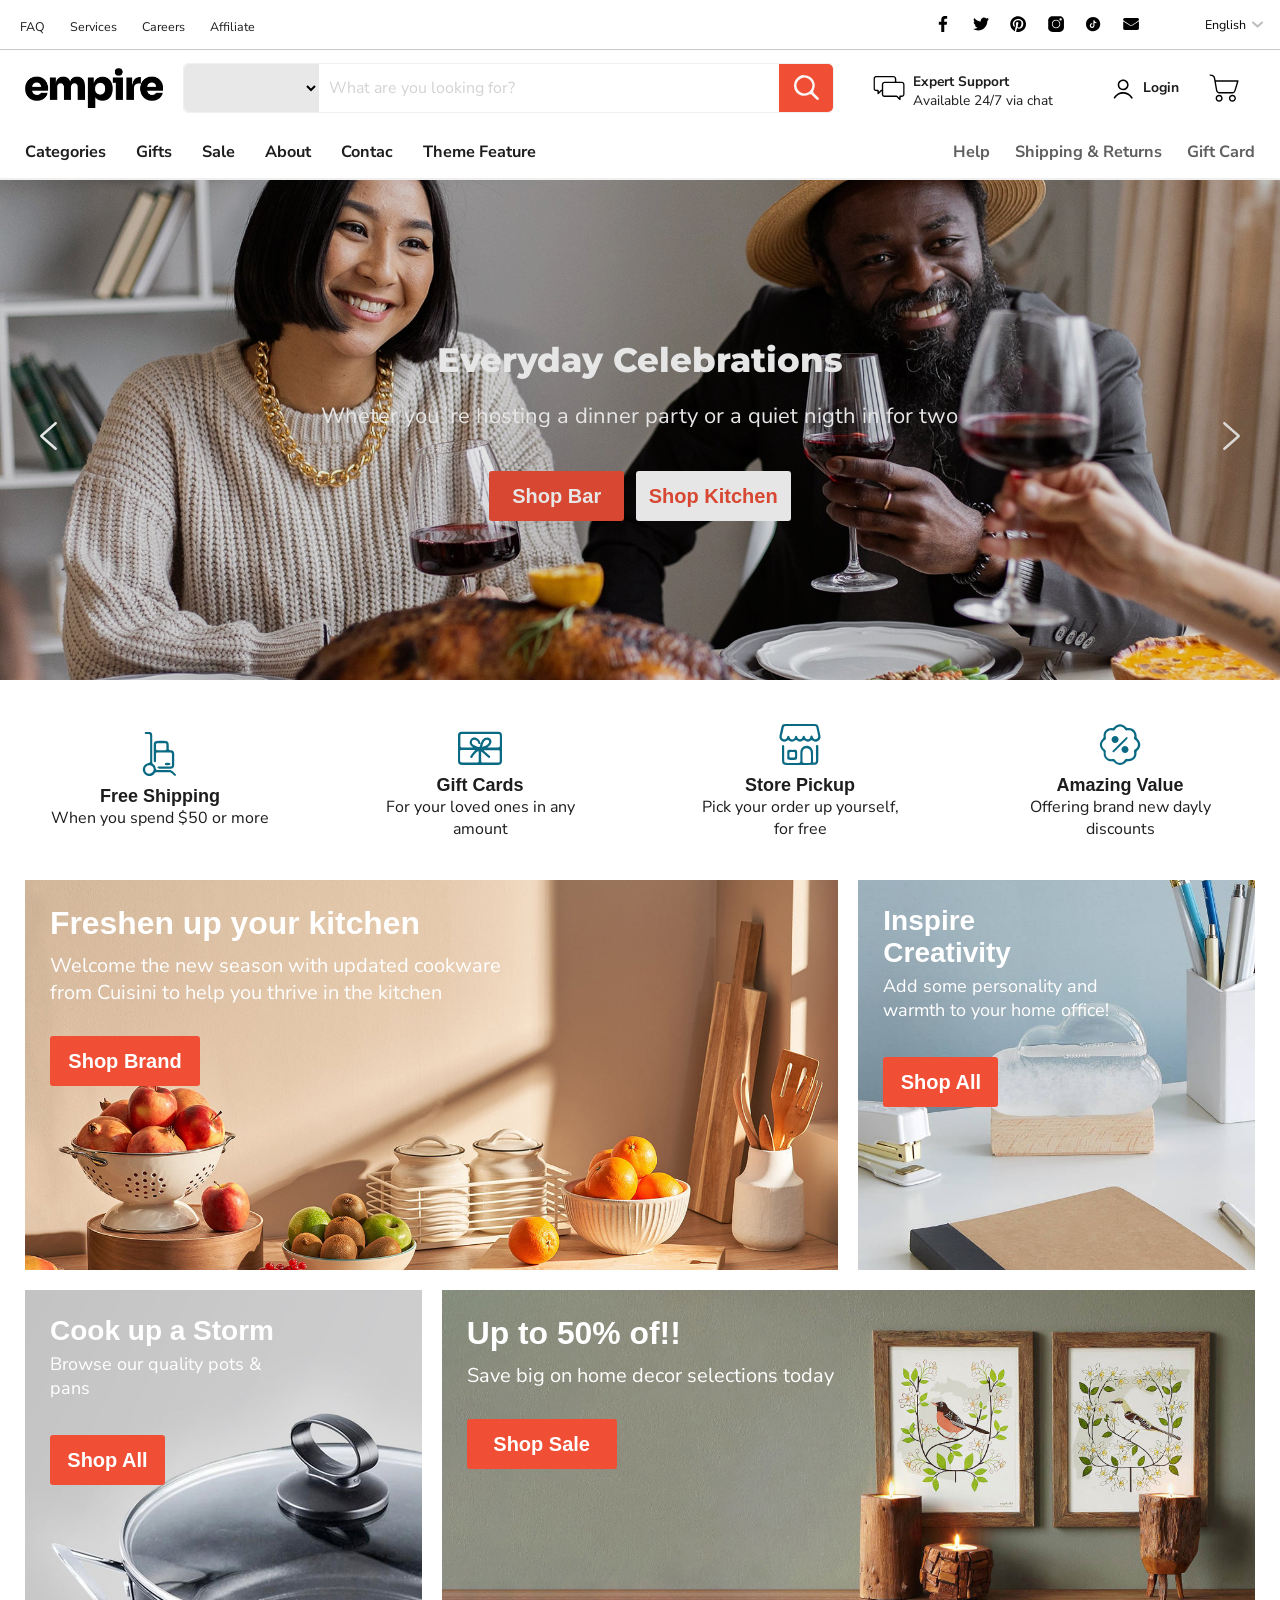
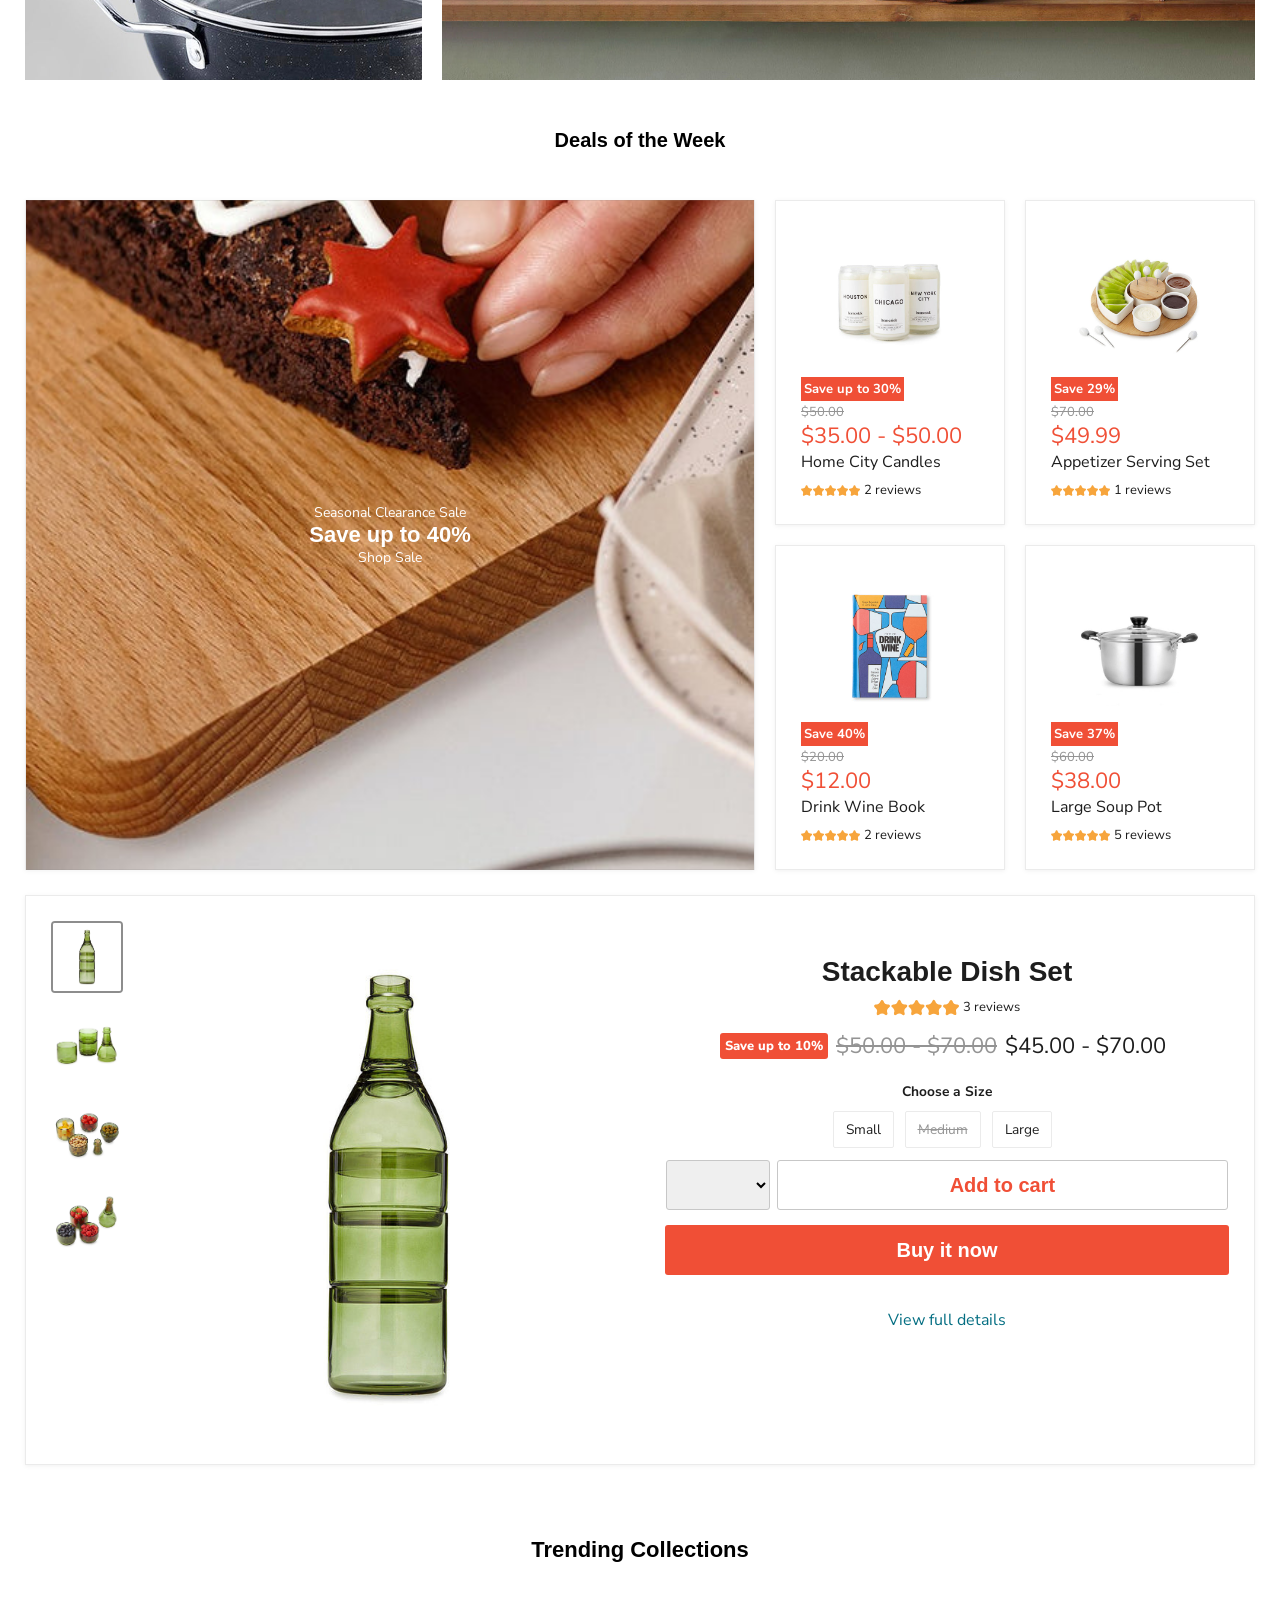
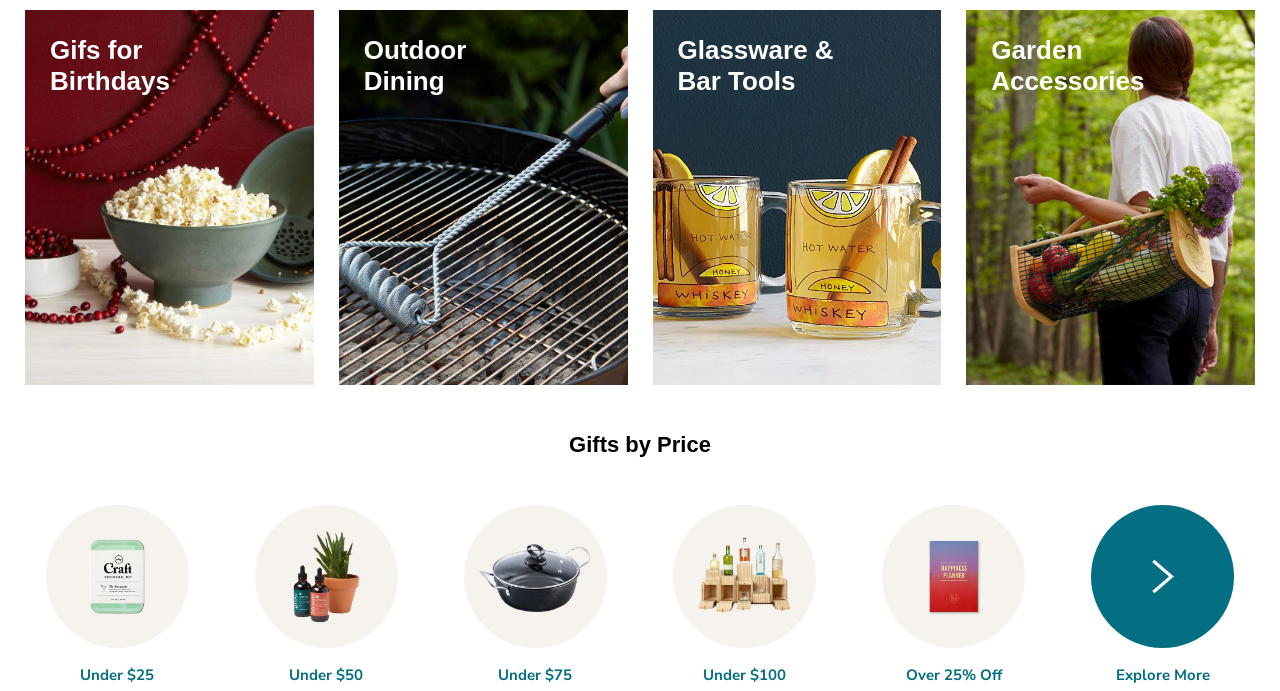
==== index.html @ 6490ff46 "index name" ====
<!DOCTYPE html>
<html lang="en">
<head>
    <meta charset="UTF-8">
    <meta http-equiv="X-UA-Compatible" content="IE=edge">
    <meta name="viewport" content="width=device-width, initial-scale=1.0">
    <title>Ecommerce Web Site</title>
    <link rel="stylesheet" href="./CSS/mainempire.css">
    <link rel="preconnect" href="https://fonts.gstatic.com" crossorigin>
    <link href="https://fonts.googleapis.com/css2?family=Nunito+Sans:ital,wght@0,400;0,600;0,700;1,200&family=Quicksand:wght@300;500;700&display=swap" rel="stylesheet">
    <link rel="preconnect" href="https://fonts.googleapis.com">
    <link rel="preconnect" href="https://fonts.gstatic.com" crossorigin>
    <link href="https://fonts.googleapis.com/css2?family=Montserrat:wght@300;400;700&display=swap" rel="stylesheet">
</head>
<body>
    <header>
        <section class="header_links_container">
            <section class="left_links">
                <div class="manpower_links">
                    <a href="">FAQ</a>
                    <a href="">Services</a>
                    <a href="">Careers</a>
                    <a href="">Affiliate</a>
                </div>
            </section>
            <section class="rigth_links">
                <div class="icon_social_media">
                    <a href=""><img src="./Assets/Facebook_vector_16x16.svg" alt="Logo de Facebook"></a>
                    <a href=""><img src="./Assets/Twitter_vector_16x16.svg" alt="Logo de Twitter"></a>
                    <a href=""><img src="./Assets/Pinterest_vector_16x16.svg" alt="Logo de pinterest"></a>
                    <a href=""><img src="./Assets/Instagram_vector_16x16.svg" alt="Logo de Instagram"></a>
                    <a href=""><img src="./Assets/Tiktok_vector_16x16.svg" alt="Logo de tiktok"></a>
                    <a href=""><img src="./Assets/Mail_vector_16x16.svg" alt="Logo de correo"></a>
                </div>
                <div class="language">
                    <p>English</p>
                    <img src="./Assets/flechita.svg" alt="">
                </div>
            </section>
        </section>
        <nav class="nav_main_container">
            <section class="logo_container">
                <img src="./Assets/png/empire-2_520x150.png" alt="logo de tienda">
            </section>
            <section class="main_input">
                <div class="main_input_container">
                    <select name="" id="">All categories</select>
                    <input type="text" placeholder="What are you looking for?">
                    <button><img src="./Assets/Lupa_vector_20x20.svg" alt=""></button>
                </div>
            </section>
            <section class="support_container">
                <img src="./Assets/Chat_vector_30x30.svg" alt="" class="chat_img">
                <div class="chat_container">
                    <a href="" class="one">Expert Support</a>
                    <a href="" class="two">Available 24/7 via chat</a>
                </div>
            </section>
            <section class="login_container">
                <img src="./Assets/User_vector_30x30.svg" alt="" class="user_img">
                <a href="" class="a_login">Login</a>
                <a href="" class="cart_container"><img src="./Assets/Cart_vector_30x30.svg" alt="Imagen de carrito de compras"></a>
            </section>
        </nav>
        <section class="surfing_website">
            <div class="surfing_website_grid">
                <div class="surfing_left">
                    <a href="">Categories</a>
                    <a href="">Gifts</a>
                    <a href="">Sale</a>
                    <a href="">About</a>
                    <a href="">Contac</a>
                    <a href="">Theme Feature</a>
                </div>
                <div class="surfing_rigth">
                    <a href="">Help</a>
                    <a href="">Shipping & Returns</a>
                    <a href="">Gift Card</a>
                </div>
            </div>
        </section>
    </header>
    <main>
        <section class="banner_main">
            <div class="banner_main_container">
                <div class="banner_left">
                    <a href=""><img src="./Assets/Flecha_banner_izquierda.svg" alt=""></a>
                </div>
                <div class="banner_center">
                    <h2>Everyday Celebrations</h2>
                    <p>Wheter you´re hosting a dinner party or a quiet nigth in for two</p>
                    <div class="buttons">
                        <button class="orange_button"> Shop Bar</button>
                        <button class="white_button">Shop Kitchen</button>
                    </div>
                </div>
                <div class="banner_rigth">
                    <a href=""> <img src="./Assets/Flecha_banner_derecha.svg" alt=""></a>
                </div>
            </div>
        </section>
        <section class="banner_highlights">
            <div class="banner_highlights_container">
                <a href="">
                    <div>
                        <img src="./Assets/Freeshipping_vector.svg" alt="">
                        <span>Free Shipping</span>
                        <p>When you spend $50 or more</p>
                    </div>
                </a>
                <a href="">
                    <div>
                        <img src="./Assets/Regalo_vector.svg" alt="">
                        <span>Gift Cards</span>
                        <p>For your loved ones in any amount</p>
                    </div>
                </a>
               <a href="">
                    <div>
                        <img src="./Assets/casa_vector.svg" alt="">
                        <span>Store Pickup</span>
                        <p>Pick your order up yourself, for free</p>
                    </div>
               </a>
               <a href="">
                    <div>
                        <img src="./Assets/Descuento_vector.svg" alt="">
                        <span>Amazing Value</span>
                        <p>Offering brand new dayly discounts</p>
                    </div>
               </a>
            </div>
        </section>
        <section class="promo_mosaic">
            <div class="promo_mosaic_container">
                <a href="" class="Cuisine_mosaic">
                    <div>
                        <h2>Freshen up your kitchen</h2>
                        <p>Welcome the new season with updated cookware <br>from Cuisini to help you thrive in the kitchen</p>
                        <button class="orange_button">Shop Brand</button>
                    </div>
                </a>
                <a href="" class="Oficce_mosaic">
                    <div>
                        <h2>Inspire <br>Creativity</h2>
                        <p>Add some personality and <br>warmth to your home office!</p>
                        <button class="orange_button">Shop All</button>
                    </div>
                </a>
                <a href="" class="Pots_mosaic">
                    <div>
                        <h2>Cook up a Storm</h2>
                        <p>Browse our quality pots & <br>pans</p>
                        <button class="orange_button">Shop All</button>
                    </div>
                </a>
                <a href="" class="saleitems_mosaic">
                    <div>
                        <h2>Up to 50% of!!</h2>
                        <p>Save big on home decor selections today</p>
                        <button class="orange_button">Shop Sale</button>
                    </div>
                </a>
            </div>
        </section>
        <section class="future_collection">
            <h2>Deals of the Week</h2>
            <div class="future_collection_container">
                <a href="" class="clearance_collection">
                    <div>
                        <p>Seasonal Clearance Sale</p>
                        <h3>Save up to 40%</h3>
                        <p>Shop Sale</p>
                    </div>
                </a>
                <a href="" class="candles_product">
                    <div class="img_card_container">
                        <img src="./Assets/png/homesick-candles-all-2_512x512.jpg" alt="" class="product_card_img">
                    </div>
                    <span class="orange_button">Save up to 30%</span>
                    <p class="previous_price">$50.00</p>
                    <p class="price_card">$35.00 - $50.00</p>
                    <p class="name_product_card">Home City Candles</p>
                    <div class="review_card_container">
                        <img src="./Assets/estrellas_vectores.svg" alt="" class="star">
                        <p class="review_card">2 reviews</p>
                    </div>
                </a>
                <a href="" class="appetizer_product">
                    <div class="img_card_container"> 
                        <img src="./Assets/png/Appetizer_Serving_Set_1_34b73dbe-72b9-4f9a-9e62-1b9146837764_512x512.jpg" alt="" class="product_card_img">
                    </div>
                    <span class="orange_button">Save 29%</span>
                    <p class="previous_price">$70.00</p>
                    <p class="price_card">$49.99</p>
                    <p class="name_product_card">Appetizer Serving Set</p>
                    <div class="review_card_container">
                        <img src="./Assets/estrellas_vectores.svg" alt="" class="star" class="product_card_img">
                        <p class="review_card">1 reviews</p>
                    </div>
                </a>
                <a href="" class="winebook_product">
                    <div class="img_card_container"> 
                        <img src="./Assets/png/wine-1_512x512.jpg" alt="" class="product_card_img">
                    </div>
                    <span class="orange_button">Save 40%</span>
                    <p class="previous_price">$20.00</p>
                    <p class="price_card">$12.00</p>
                    <p class="name_product_card">Drink Wine Book</p>
                    <div class="review_card_container">
                        <img src="./Assets/estrellas_vectores.svg" alt="" class="star">
                        <p class="review_card">2 reviews</p>
                    </div>
                </a>
                <a href="" class="souppot_product">
                    <div class="img_card_container">
                        <img src="./Assets/png/soup-pot-1-1_512x512.jpg" alt="" class="product_card_img"> 
                    </div>
                    <span class="orange_button">Save 37%</span>
                    <p class="previous_price">$60.00</p>
                    <p class="price_card">$38.00</p>
                    <p class="name_product_card">Large Soup Pot</p>
                    <div class="review_card_container">
                        <img src="./Assets/estrellas_vectores.svg" alt="" class="star">
                        <p class="review_card">5 reviews</p>
                    </div>
                </a>
            </div>
        </section>
        <section class="product_inner">
            <div class="product_inner_container">
                <div class="produc_inner_left">
                    <div class="product_gallery">
                        <img src="./Assets/png/Stackable_Appetizer_Dish_Set_1_700x700.jpg" alt="">
                        <img src="./Assets/png/Stackable_Appetizer_Dish_Set_2_700x700.jpg" alt="">
                        <img src="./Assets/png/Stackable_Appetizer_Dish_Set_3_700x700.jpg" alt="">
                        <img src="./Assets/png/Stackable_Appetizer_Dish_Set_4_700x700.jpg" alt="">
                    </div>
                    <img src="./Assets/png/Stackable_Appetizer_Dish_Set_1_700x700.jpg" alt="" class="product_photo">
                </div>
                <div class="produc_inner_rigth">
                    <div class="title_inner">
                        <h3>Stackable Dish Set</h3>
                    </div>
                    <div class="review_inner_container">
                        <img src="./Assets/estrellas_vectores.svg" alt="" class="star">
                        <p>3 reviews</p>
                    </div>
                    <div class="block_price_inner_container">
                        <span class="orange_button">Save up to 10%</span>
                        <p class="previous_price">$50.00 - $70.00</p>
                        <p class="price_inner">$45.00 - $70.00</p>
                    </div>
                    <div class="product_setup_inner">
                        <div class="text_product_setup">
                            <span>Choose a Size</span>
                        </div>
                        <div class="size_product_inner">
                            <span>Small</span>
                            <span class="sold_out_inner">Medium</span>
                            <span>Large</span>
                        </div>
                        <div class="amount_inner">
                            <div class="quantity">
                                <select name="" id="">Quantity</select>
                                <button class="white_button">Add to cart</button>
                            </div>
                            <button class="orange_button">Buy it now</button>
                        </div>
                    </div>
                    <a href="" class="product_link">View full details</a>
                </div>
            </div>
        </section>
        <section class="trending_collection">
            <h2>Trending Collections</h2>
            <div class="trending_collection_container">
                <a href="" class="collection_birthdays">
                    <div>
                        <p>Gifs for <br>Birthdays</p>
                    </div>
                </a>
                <a href="" class="collection_dining">
                    <div>
                        <p>Outdoor <br>Dining</p>
                    </div>
                </a>
                <a href="" class="collection_glassware">
                    <div>
                        <p>Glassware & <br>Bar Tools</p>
                    </div>
                </a>
                <a href="" class="collection_garden">
                    <div>
                        <p>Garden <br>Accessories</p>
                    </div>
                </a>
            </div>
        </section>
        <section class="gitfbyprice">
            <h2>Gifts by Price</h2>
            <div class="gitfbyprice_container">
                <a href="">
                    <img src="./Assets/png/cocktail-kit-3_ba7adf18-f99b-46c4-8ca2-c8a380df68c2_500x500.jpg" alt="">
                    <span>Under $25</span>
                </a>
                <a href="">
                    <img src="./Assets/png/plant-drops-2_500x500.jpg" alt="">
                    <span>Under $50</span>
                </a>
                <a href="">
                    <img src="./Assets/png/pot-1-edit_copy_500x500.jpg" alt="">
                    <span>Under $75</span>
                </a>
                <a href="">
                    <img src="./Assets/png/bar-stand-2_500x500.jpg" alt="">
                    <span>Under $100</span>
                </a>
                <a href="">
                    <img src="./Assets/png/planner-shadow_de13ab91-1439-4d1a-9c03-b9adb8e0921b_500x500.jpg" alt="">
                    <span>Over 25% Off</span>
                </a>
                <a href="">
                    <img src="./Assets/png/Arrow-Icon-4_225x225.jpg" alt="">
                    <span>Explore More</span>
                </a>
            </div>
        </section>
    </main>
</body>
</html>
---- CSS/mainempire.css ----
:root {
    --color-body-text: #1d1d1d;
    --color-body: #ffffff; 
    --color-botton-price: #f04f36;
    --color-previous-price: #949494;
    --very-light-pink: #C7C7C7;
    --color-detail: #046E82;
    --13: 1.3rem;
    --15: 1.5rem;
    --16: 1.6rem;
    --18: 1.8rem;
    --20: 2rem;
    --22: 2.2rem;
    --26: 2.6rem;
    --28: 2.8rem;
    --31: 3.1875rem;
    --34: 3.4rem;
}
* {
    font-size: 62.5%;
    margin: 0;
    padding: 0;
    box-sizing: border-box;
}
header {
    width: 100%;
    height: 180px;
    display: inline;
}
.header_links_container {
    display: grid;
    grid-template-columns: 1fr 1fr;
    height: 50px;
    border-bottom: 1px solid var(--very-light-pink);
}
.header_links_container .left_links {
    display: flex;
    justify-content: flex-start;
    align-items: center;
}
.manpower_links {
    font-size: var(--20);
    font-family: "nunito sans", sans-serif;
}
.manpower_links a {
    text-decoration: none;
    color: #1d1d1d;
    margin: 0 0px 0 20px;
}
.header_links_container .rigth_links {
    display: flex;
    justify-content: flex-end;
    align-items: center;
}
.rigth_links .icon_social_media {
    width: 280px;
}
.rigth_links .icon_social_media a {
    width: 40px;
    margin: 0 0 0 20px;
}
.rigth_links .icon_social_media a img {
    width: 16px;
    height: 16px;
}
.rigth_links .language {
    display: flex;
    width: 85px;
    font-size: var(--20);
    font-family: "nunito sans", sans-serif;
}
.rigth_links .language P {
    margin-left: 10px;
    margin-right: 8px;
}
.rigth_links .language img {
    transform: rotate(90deg);
}
nav {
    position: relative; 
    display: flex;
    width: 100%;
    height: 75px;
    align-items: center;
}
.nav_main_container .logo_container {
    display: flex;
    margin-left: 25px;
    justify-content: flex-start;
    align-items: center;
}
.nav_main_container .logo_container img {
     width: 138px;
     height: 40px;
}
.main_input {
    display: flex;
    width: 660px;
    height: 48px;
    margin-left: 20px;
    margin-right: 30px;
    justify-content: flex-start;
    align-items: center;
}
.main_input .main_input_container {
    display: flex;
    justify-content: flex-start;
    align-items: center;
    border-radius: 5px;
    border: 1px solid #f0f0f0;
}
.main_input .main_input_container:hover {
    box-shadow: 0 1px 4px 0 #20212447;
    border-color: #dfe1e500; 
}
.main_input_container select {
    width: 135px;
    height: 48px;
    border: none;
    border-radius: 5px 0 0 5px;
    background-color: #e8e8e8;
}
.main_input_container input {
    width: 460px;
    height: 48px;
    border: none;
    font-family: sans-serif;
    font-style: normal;
    text-align: left;
    font-size: var(--16);  
}
 .main_input_container input::placeholder { 
    padding-left: 10px;
    color: #d3d3d3; 
    font-family: "Nunito sans", sans-serif;
}
.main_input_container button {
    width: 54px;
    height: 48px;
    border: none;
    border-radius: 0 5px 5px 0;
    background-color: #f04f36;
}
.main_input_container button img {
    width: 25px;
    height: 25px;
}
.support_container {
    display: flex;
    justify-content: center;
    align-items: center;
}
.support_container .chat_img {
    width: 32px;
    height: 32px;
 }
.support_container .chat_container {
    display: block;
    height: 32px;
    margin-left: 8px;
    text-align: left;
    font-family: "Nunito sans", sans-serif;
    font-size: 2.2rem;
}
.support_container a {
    display: block;
    text-decoration: none;
    color: #1d1d1d;
}
.support_container .chat_container .one {
     font-weight: bold;
}
.login_container {
    display: flex;
    justify-content: center;
    align-items: center;
    margin-left: 55px;
    font-family: "Nunito sans", sans-serif;
}
.login_container .user_img {
    width: 30px;
    height: 30px;
    margin-right: 5px;
}
.login_container .a_login {
    text-decoration: none;
    color: var(--color-body-text);
    font-weight: bold;
    font-size: 1.4rem;
}
.login_container .cart_container {
     width: 30px;
     height: 30px;
     margin-left: 30px;
}
.surfing_website {
    display: flex;
    align-items: center;
    height: 55px;
    width: 100%;
    font-family: "Nunito sans", sans-serif;
    border-bottom: 2px solid #f0f0f0;
}
.surfing_website .surfing_website_grid {
    display: grid;
    grid-template-columns: 1fr 1fr;
    width: 100%;
}
.surfing_website_grid .surfing_left {
    display: flex;
    justify-content: flex-start;
    align-items: center;
    margin-left:25px;
    font-size: var(--26);
}
.surfing_website_grid .surfing_left a {
    text-decoration: none;
    color: #1d1d1d;
    font-weight: bold;
    margin: 0 30px 0 0;
}
.surfing_website_grid .surfing_rigth {
    display: flex;
    justify-content: flex-end;
    align-items: center;
    margin-right: 0px;
    font-size: var(--26);
 }
.surfing_website_grid .surfing_rigth a {
    text-decoration: none;
    color: #1d1d1d;
    opacity: .7;
    font-weight: bold;
    margin: 0 25px 0 0;
}
main .banner_main {
    position: relative;
    display: grid;
    width: 100%;
    height: 500px;
}
main .banner_main .banner_main_container {
    display: grid;
    grid-template-columns: 1fr 4fr 1fr;
    height: 100%;
    align-items: center;
    background-image: url("../Assets/png/slideshow-2_1981x1101_crop_center.jpg");
    background-position: center;
    background-repeat: no-repeat;
    background-size: cover;
    filter: brightness(90%);
}
.banner_main .banner_main_container .banner_left {
    display: grid;
    grid-column: 1;
    align-items: center;
}
.banner_main .banner_main_container .banner_center {
    display: grid;
    grid-column: 2;
    justify-items: center;
}
.banner_main .banner_main_container .banner_rigth {
    display: grid;
    grid-column: 3;
    align-items: center;
    justify-items: end;
}
.banner_left a {
    margin-left: 40px;
    width: 17px;
    height: 17px;
}
.banner_rigth a {
    margin-right: 40px;
    width: 17px;
    height: 17px;
    opacity: .9;
}
.banner_main_container .banner_center h2 {
    text-align: center;
    font-family: "Montserrat", sans-serif;
    font-weight: 800;
    font-style: normal;
    color: var(--color-body);
    font-size: var(--34);
    margin-bottom: 20px;
}
.banner_main_container .banner_center p {
    text-align: center;
    font-family: "Nunito sans", sans-serif;
    font-style: normal;
    font-weight: 400;
    color: var(--color-body);
    font-size: var(--22);
}
.banner_center .buttons {
    margin-top: 40px;
}
.orange_button {
    width: 135px;
    height: 50px;
    background-color: var(--color-botton-price);
    color: var(--color-body);
    border: none;
    border-radius: 3px;
    font-family: "Nunito sans" sans-serif;
    font-weight: 600;
    font-style: normal;
    font-size: var(--20);
    margin-right: 5px;
}
.white_button {
    width: 155px;
    height: 50px;
    background-color: var(--color-body);
    color: var(--color-botton-price);
    border: none;
    border-radius: 3px;
    font-family: "Nunito sans" sans-serif;
    font-weight: 600;
    font-style: normal;
    font-size: var(--20);
    margin-left: 5px;
}
main .banner_highlights {
    position: relative;
    display: grid;
    width: 100%;
    height: 200px;
}
.banner_highlights .banner_highlights_container {
    display: grid;
    grid-template-columns: 1fr 1fr 1fr 1fr;
    height: 100%;
    align-items: center;
}
.banner_highlights .banner_highlights_container div {
    display: grid;
    justify-content: center;
    margin-left: 25px;
    margin-right: 25px;
    padding: 25px;
    justify-items: center;
}
.banner_highlights .banner_highlights_container a {
    text-decoration: none;
    color: var(--color-body-text);
    font-family: "Nunito sans", sans-serif;
}
.banner_highlights .banner_highlights_container img {
    width: 44px;
    height: 44px;
    margin-bottom: 10px;
}
.banner_highlights .banner_highlights_container span {
    font-size: var(--18);
    font-weight: 800;
    text-align: center;
    font-family: sans-serif;
}
.banner_highlights .banner_highlights_container p {
    font-size: var(--16);
    font-weight: 400;
    text-align: center;
}
main .promo_mosaic {
    position: relative;
    display: grid;
    width: 100%;
    height: 800px;
    padding: 0 25px;
}
main .promo_mosaic .promo_mosaic_container{
    display: grid;
    width: 100%;
    height: 100%;
    grid-template-columns: 1fr 1fr 1fr;
    grid-template-rows: 1fr 1fr;
    gap: 20px;
}
.promo_mosaic_container .Cuisine_mosaic{
    height: 100%;
    grid-area: 1 / 1 / 2 / 3;
    background-image: url("../Assets/png/mosaic-stocksy-image-edit-3_f09efdd1-142a-4cd2-8c04-90aaf17aa883_1350x652.jpg");
    background-position: center;
    background-repeat: no-repeat;
    background-size: cover;
    padding: 25px;
}
.promo_mosaic_container .Oficce_mosaic {
    height: 100%;
    grid-area: 1 / 3 / 2 / 4;
    background-image: url("../Assets/png/storm-cloud_640x640.jpg");
    background-position: center;
    background-repeat: no-repeat;
    background-size: cover;
    padding: 25px;
}
.promo_mosaic_container .Pots_mosaic {
    height: 100%;
    grid-area: 2 / 1 / 3 / 2;
    background-color: #f04f36;
    background-image: url("../Assets/png/cooking-pot-gradient-9_1354e8fa-8faa-4e7a-b00f-f80171cb616b_1350x744.jpg");
    background-position: center;
    background-repeat: no-repeat;
    background-size: cover;
    padding: 25px;
}
.promo_mosaic_container .saleitems_mosaic {
    height: 100%;
    grid-area: 2 / 2 / 3 / 4;
    background-image: url("../Assets/png/22282_1_1200px-wide_3_1279x657.jpg");
    background-position: center;
    background-repeat: no-repeat;
    background-size: cover;
    padding: 25px;
}
.promo_mosaic_container a {
    text-decoration: none;
    color: var(--color-body-text);
    padding: 25px;
}
.Cuisine_mosaic h2, .saleitems_mosaic h2 {
    font-family: sans-serif;
    font-size: var(--31);
    font-weight: 800;
    color: var(--color-body);
    margin-bottom: 10px;
}
.Oficce_mosaic h2, .Pots_mosaic h2 {
    font-family: sans-serif;
    font-size: var(--28);
    font-weight: 800;
    color: var(--color-body);
    margin-bottom: 5px;
}
.Cuisine_mosaic p, .saleitems_mosaic p {
    font-family: "Nunito sans", sans-serif;
    font-size: var(--20);
    font-weight: 400;
    color: var(--color-body);
    margin-bottom: 30px;
}
.Oficce_mosaic p, .Pots_mosaic p {
    font-family: "Nunito sans", sans-serif;
    font-size: var(--18);
    font-weight: 400;
    color: var(--color-body);
    margin-bottom: 35px;
}
.Cuisine_mosaic button, .saleitems_mosaic button {
    width: 150px;
    font-weight: 600;
}
.Oficce_mosaic button, .Pots_mosaic button {
    width: 115px;
    font-weight: 600;
}
main .future_collection {
    position: relative;
    display: grid;
    width: 100%;
    height: 770px;
    padding: 0 25px;
    align-items: center;
    margin-bottom: 20px;
}
main .future_collection h2 {
    display: grid;
    height: 120px;
    font-family: sans-serif;
    font-size: var(--20);
    font-weight: 800;
    justify-content: center;
    align-items: center;
}
main .future_collection .future_collection_container {
    display: grid;
    width: 100%;
    height: 650px;
    grid-template-columns: 1fr 1fr 1fr 1fr 1fr;
    grid-template-rows: 1fr 1fr;
    gap: 20px;
}
.future_collection_container a {
    text-decoration: none;
    font-family: "Nunito sans", sans-serif;

}
.future_collection_container .clearance_collection {
    display: grid;
    justify-content: center;
    align-items: center;
    grid-area: 1 / 1 / 3 / 4;
    background-image: url("../Assets/png/title-card-2_1205x1077_crop_center_89450e28-0239-4b84-8e0e-930f7c916d87_500x750_crop_center.jpg");
    background-position: 5% 40%;
    background-repeat: no-repeat;
    background-size: cover;
    border: 1px solid rgba(128,128,128,.16);
    box-shadow: 0 1px 4px #8080801c;
    padding: 25px;
}
.future_collection_container .candles_product {
    grid-area: 1 / 4 / 2 / 4;
    border: 1px solid rgba(128,128,128,.16);
    box-shadow: 0 1px 4px #8080801c;
    padding: 25px;
}
.future_collection_container .appetizer_product {
    grid-area: 1 / 5 / 2 / 6;
    border: 1px solid rgba(128,128,128,.16);
    box-shadow: 0 1px 4px #8080801c;
    padding: 25px;
}
.future_collection_container .winebook_product {
    grid-area: 2 / 4 / 3 / 5;
    border: 1px solid rgba(128,128,128,.16);
    box-shadow: 0 1px 4px #8080801c;
    padding: 25px;
}
.future_collection_container .souppot_product {
    grid-area: 2 / 5 / 3 / 6;
    border: 1px solid rgba(128,128,128,.16);
    box-shadow: 0 1px 4px #8080801c;
    padding: 25px;
}
.future_collection_container .clearance_collection p {
    display: grid;
    font-family: "Nunito sans";
    font-size: 1.4rem;
    color: var(--color-body);    
    text-align: center;
}
.future_collection_container .clearance_collection h3 {
    display: grid;
    font-family: sans-serif;
    font-weight: 900;
    font-size: var(--22);
    color: var(--color-body);
    text-align: center;
}
.img_card_container {
    display: grid;
    justify-content: center;
    align-items: center;
}
.product_card_img {
    display: grid;
    width: 154px;
    height: 154px;
    justify-content: center;
}
.future_collection_container a span {
    font-size: var(--13);
    padding: 3px;
    border-radius: 0;
    font-weight: 700;
}
.previous_price {
    margin-top: 5px;
    font-family: "Nunito sans" sans-serif;
    color: #949494;
    font-weight: 400;
    font-size: var(--13);
    text-decoration: line-through;
}
.future_collection_container .price_card {
    font-family: "Nunito sans" sans-serif;
    color: var(--color-botton-price);
    font-weight: 400;
    font-size: var(--22);
}
.future_collection_container .name_product_card {
    font-family: "Nunito sans", sans-serif;
    color: var(--color-body-text);
    font-weight: 400;
    font-size: var(--16);
}
.review_card_container {
    display: flex;
    margin-top: 8px;
    align-items: center;
}
.future_collection_container a div .review_card {
    margin: 0 0 0 4px;
    color: #1d1d1d;
    font-size: var(--13);
    font-family: "Nunito sans", sans-serif;
}
.star {
    height: 11px;
}
main .product_inner {
    position: relative;
    display: flex;
    width: 100%;
    height: 620px;
    padding: 25px;
}
.product_inner .product_inner_container {
    border: 1px solid rgba(128,128,128,.16);
    box-shadow: 0 1px 4px #8080801c;
    width: 100%;
    display: flex;
}
.product_inner_container .produc_inner_left {
    display: grid;
    width: 50%;
    height: auto;
    grid-template-columns: 1fr 3fr;
    padding: 25px;
}
.produc_inner_left .product_gallery {
    display: grid;
    grid-template-rows: 1fr 1fr 1fr 1fr 1fr 1fr;
}
.produc_inner_left .product_gallery img {
    width: 72px;
    height: 72px;
}
.produc_inner_left .product_gallery img:nth-child(1) {
    border: 2px solid #8d8d8d;
    border-radius: 4px;
}
.produc_inner_left .product_photo {
    width: 530px;
    height: 530px;
}
.product_inner_container .produc_inner_rigth {
    display: block;
    padding: 25px;
    justify-content: center;
    width: 100%;
}
.produc_inner_rigth .title_inner {
    display: flex;
    margin-top: 35px;
    justify-content: center;
}
.product_inner_container .produc_inner_rigth h3 {
    font-family: sans-serif;
    font-size: var(--28);
    font-weight: 800;
    color: var(--color-body-text);
}
.produc_inner_rigth .review_inner_container {
    display: flex;
    align-items: center;
    justify-content: center;
    margin: 10px 0 0 0;
}
.produc_inner_rigth .review_inner_container .star {
    width: 85px;
    height: 17px;
}
.produc_inner_rigth .review_inner_container p {
    margin: 0 0 0 4px;
    color: #1d1d1d;
    font-size: var(--13);
    font-family: "Nunito sans";
}
.produc_inner_rigth .block_price_inner_container {
    display: flex;
    align-items: center;
    justify-content: center;
    margin: 15px 0 0 0;
}
.block_price_inner_container .orange_button {
    font-family: "Nunito sans";
    font-size: var(--13);
    font-weight: 800;
    padding: 4px 5px;
    margin: 0 8px 8px 0;
    height: auto;
    width: auto;
}
.block_price_inner_container .previous_price {
    font-family: "Nunito sans";
    font-size: var(--22);
    margin: 0 8px 8px 0;
}
.block_price_inner_container .price_inner {
    font-family: "Nunito sans";
    font-size: var(--22);
    margin: 0 8px 8px 0;
    color: var(--color-body-text);
}
.produc_inner_rigth .product_setup_inner {
    display: block;
    margin: 5px 0 0 0;
    text-align: center;
}
.produc_inner_rigth .text_product_setup {
    font-family: "Nunito sans";
    font-size: var(--22);
    font-weight: bold;
    color: var(--color-body-text);
}
.produc_inner_rigth .size_product_inner {
    font-family: "Nunito sans";
    font-size: var(--22);
    font-weight: normal;
    color: var(--color-body-text);
    opacity: .98;
    margin: 0 5px 10px 0;
    padding: 8px 12px; 
}
.produc_inner_rigth .size_product_inner span {
    border: 1px solid rgba(128,128,128,.16);
    margin: 0 5px 10px 0;
    padding: 8px 12px; 
    border-radius: 2px;
}
.size_product_inner .sold_out_inner {
    text-decoration: line-through;
    color: #949494;
}
.produc_inner_rigth .product_setup_inner .amount_inner {
    display: block;
    align-items: center;
}
.product_setup_inner .amount_inner select {
    width: 18.5%;
    height: 50px;
    border: 1px solid var(--very-light-pink);
    border-radius: 3px;
    margin-bottom: 15px;
    vertical-align: middle;
}
.product_setup_inner .amount_inner .white_button {
    width: 80%;
    height: 50px;
    border: 1px solid var(--very-light-pink);
    border-radius: 3px;
    margin-bottom: 15px;
    vertical-align: middle;
}
.product_setup_inner .amount_inner button {
    width: 100%;
}
.produc_inner_rigth .product_link {
    display: flex;
    width: 100%;
    height: 50px;
    margin-top: 20px;
    text-decoration: none;
    color: #046e82;
    font-family: "Nunito sans";
    font-size: var(--16);
    justify-content: center;
    align-items: center;
}
.trending_collection {
    position: relative;
    display: grid;
    width: 100%;
    height: 495px;
    padding: 0 25px 0 25px;
}
.trending_collection h2 {
    display: grid;
    width: 100%;
    height: 120px;
    font-family: sans-serif;
    font-weight: 900;
    font-size: var(--22);
    justify-content: center;
    align-items: center;
}
.trending_collection .trending_collection_container {
    display: grid;
    grid-template-columns: 1fr 1fr 1fr 1fr;
    width: 100%;
    height: 375px;
    gap: 25px;
}
.trending_collection_container .collection_birthdays {
    grid-area: 1 / 1 / 2 / 2;
    background-image: url("../Assets/png/blogtest8_037a3756-0941-4b04-934e-d74343fcd2fe_1350x778.jpg");
    background-position: center;
    background-repeat: no-repeat;
    background-size: cover;
    padding: 25px;
}
.trending_collection_container .collection_dining { 
    grid-area: 1 / 2 / 2 / 3;
    background-image: url("../Assets/png/bristle-free-grill-brush-2-edit_954a34cc-6cde-4a38-81f2-5c03f74f89bc_941x981.jpg");
    background-position: center;
    background-repeat: no-repeat;
    background-size: cover;
    padding: 25px;
}
.trending_collection_container .collection_glassware {
    grid-area: 1 / 3 / 2 / 4;
    background-image: url("../Assets/png/Hot_Toddy_Diagram_Glassware_-_Set_of_2-3_640x640.jpg");
    background-position: center;
    background-repeat: no-repeat;
    background-size: cover;
    padding: 25px;
}
.trending_collection_container .collection_garden {
    grid-area: 1 / 4 / 2 / 5;
    background-image: url("../Assets/png/garden-basket-1-edit_99b5e584-b170-4201-a2e9-a3b2acda7c6c_1000x1000.jpg");
    background-position: center;
    background-repeat: no-repeat;
    background-size: cover;
    padding: 25px;
}
.trending_collection_container a {
    text-decoration: none;
    color: var(--color-body);
    font-size: var(--28);
}
.trending_collection_container p {
    font-size: var(--26); 
    font-family: sans-serif;
    font-weight: 900;
}
.gitfbyprice {
    position: relative;
    display: grid;
    width: 100%;
    height: 306px;
    padding: 0 25px 0 25px;
}
.gitfbyprice h2 {
    display: grid;
    height: 120px;
    width: 100%;
    justify-content: center;
    align-items: center;
    font-family: sans-serif;
    font-size: var(--22);
    font-weight: 800;
}
.gitfbyprice_container {
    display: grid;
    grid-template-columns: 1fr 1fr 1fr 1fr 1fr 1fr;
    height: 186px;
    width: 100%;
    gap: 25px;
}
.gitfbyprice .gitfbyprice_container img {
    display: flex;
    width: 143px;
    height: 143px;
    border-radius: 50%;
}
.gitfbyprice .gitfbyprice_container a {
    display: grid;
    width: 100%;
    text-decoration: none;
    color: #046e82;
    justify-content: center;
    
}
.gitfbyprice .gitfbyprice_container span {
    display: flex;
    margin-top: 10px;
    font-size: var(--15); 
    font-family: "Nunito sans";
    font-weight: 700;
    justify-content: center;
}
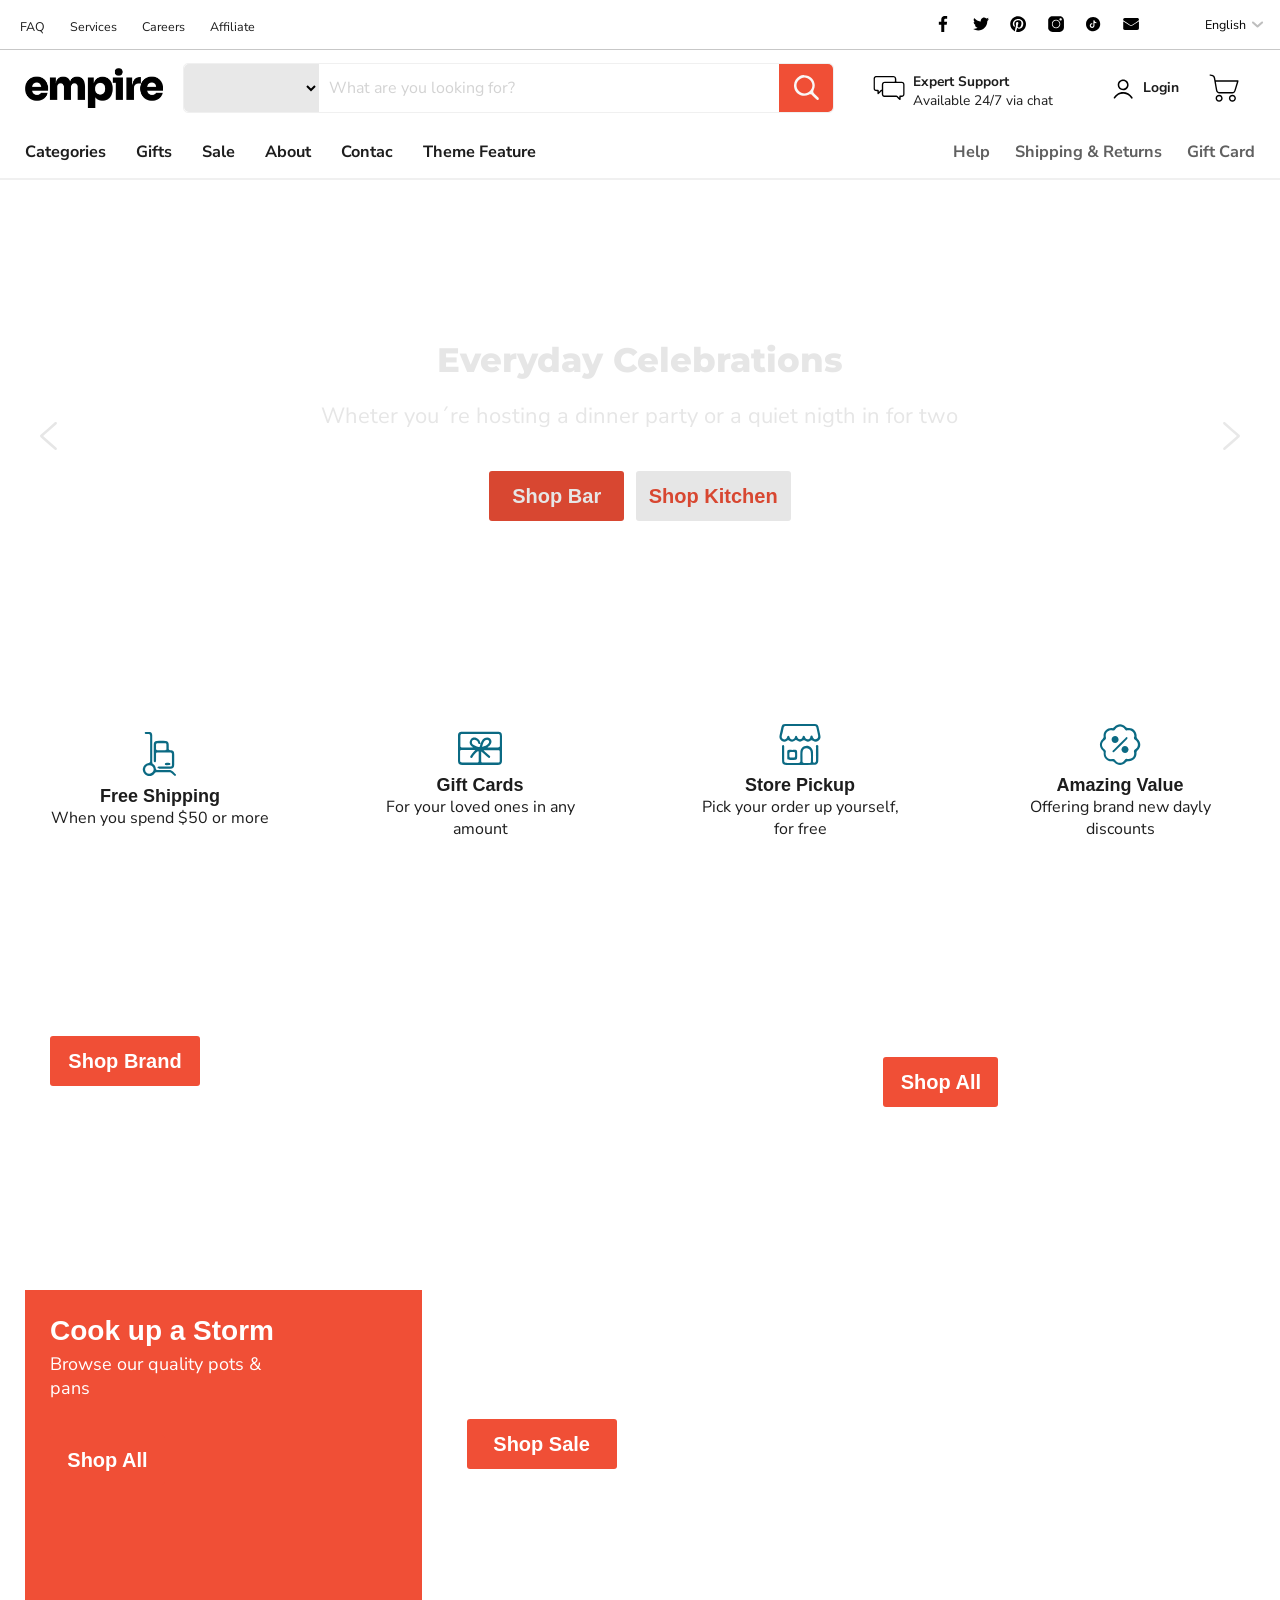
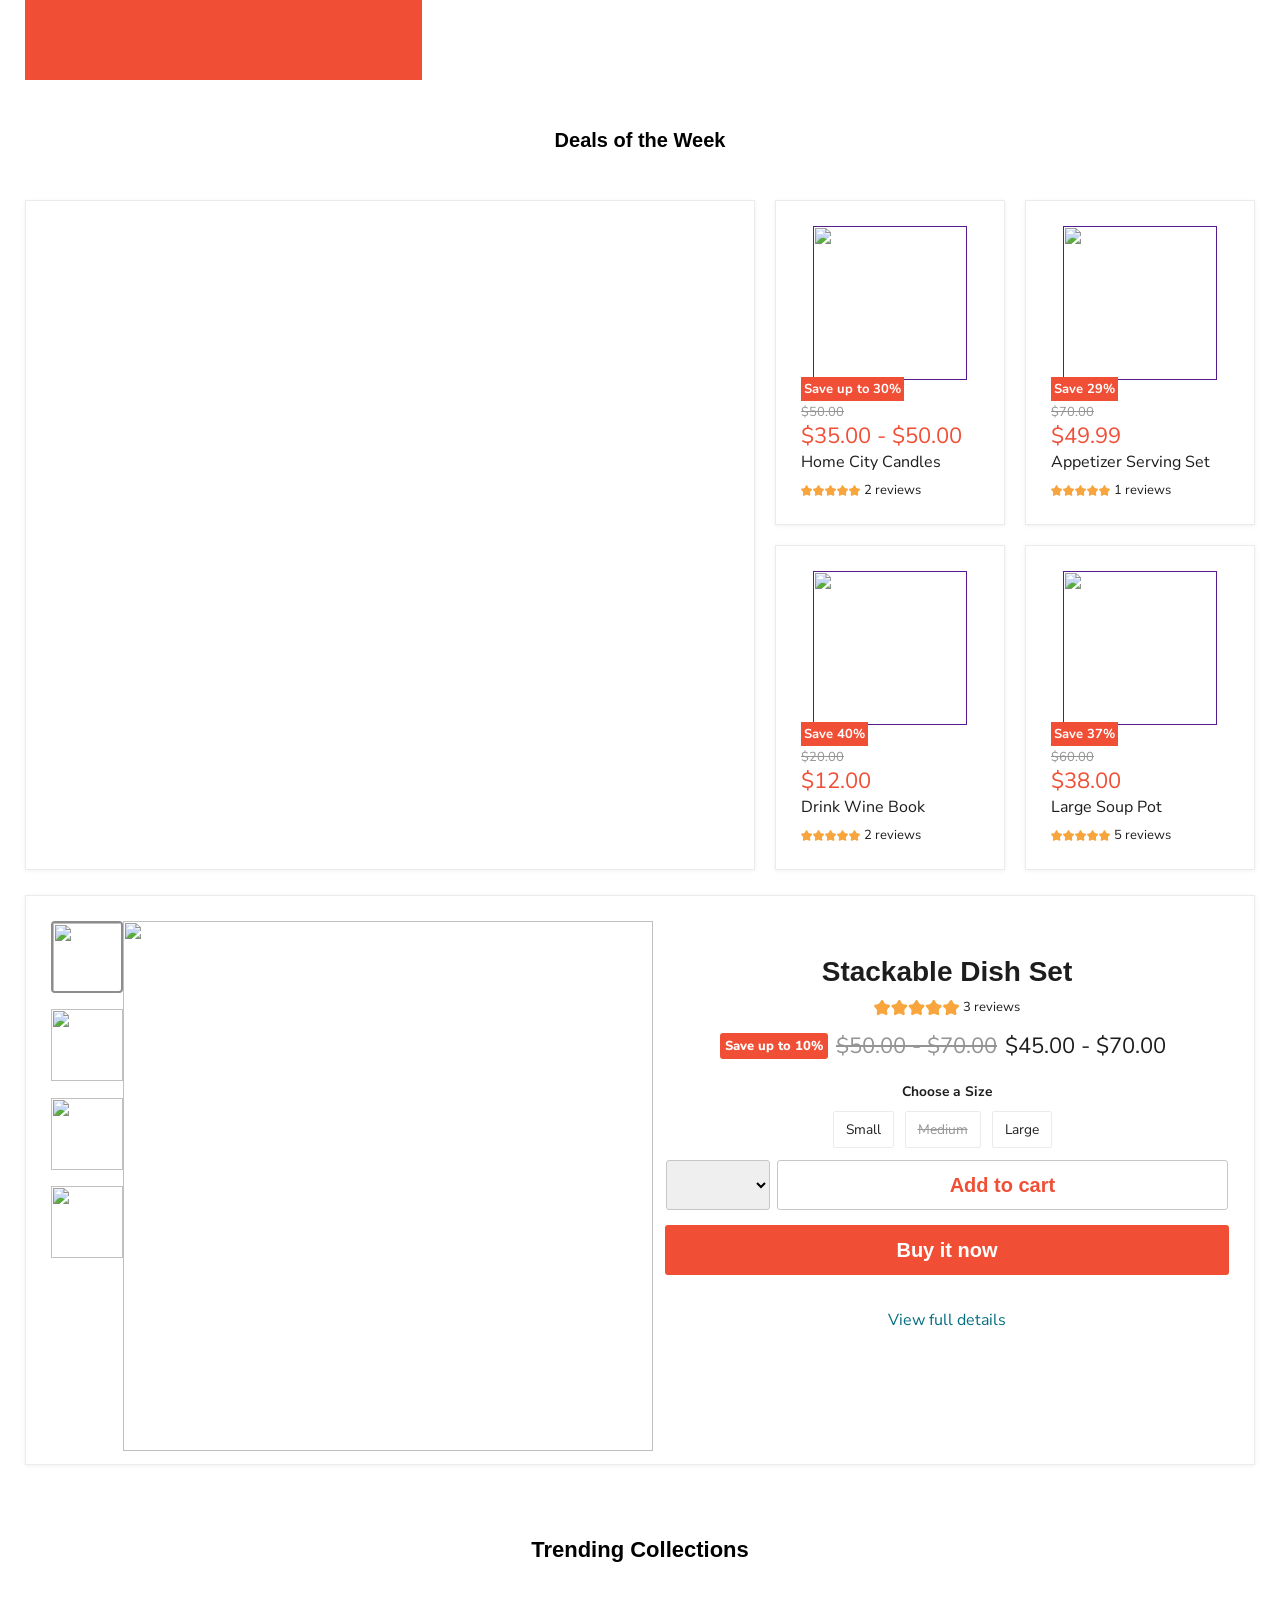
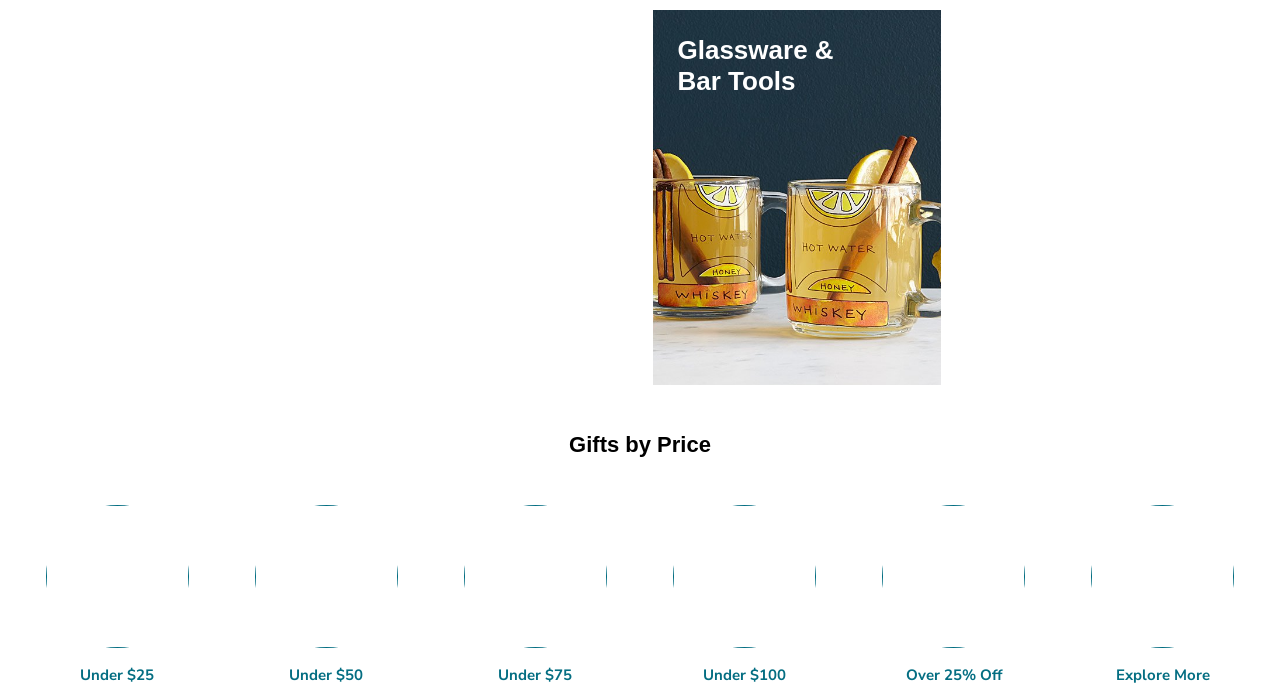
==== commit 87f92817: "Imagenes del HTML" ====
--- a/index.html
+++ b/index.html
@@ -5,7 +5,7 @@
     <meta http-equiv="X-UA-Compatible" content="IE=edge">
     <meta name="viewport" content="width=device-width, initial-scale=1.0">
     <title>Ecommerce Web Site</title>
-    <link rel="stylesheet" href="./CSS/mainempire.css">
+    <link rel="stylesheet" href="./main.css">
     <link rel="preconnect" href="https://fonts.gstatic.com" crossorigin>
     <link href="https://fonts.googleapis.com/css2?family=Nunito+Sans:ital,wght@0,400;0,600;0,700;1,200&family=Quicksand:wght@300;500;700&display=swap" rel="stylesheet">
     <link rel="preconnect" href="https://fonts.googleapis.com">
@@ -175,7 +175,7 @@
                 </a>
                 <a href="" class="candles_product">
                     <div class="img_card_container">
-                        <img src="./Assets/png/homesick-candles-all-2_512x512.jpg" alt="" class="product_card_img">
+                        <img src="https://res.cloudinary.com/ddfzagwob/image/upload/v1673132788/empire/homesick-candles-all-2_512x512_soehim.jpg" alt="" class="product_card_img">
                     </div>
                     <span class="orange_button">Save up to 30%</span>
                     <p class="previous_price">$50.00</p>
@@ -188,7 +188,7 @@
                 </a>
                 <a href="" class="appetizer_product">
                     <div class="img_card_container"> 
-                        <img src="./Assets/png/Appetizer_Serving_Set_1_34b73dbe-72b9-4f9a-9e62-1b9146837764_512x512.jpg" alt="" class="product_card_img">
+                        <img src="https://res.cloudinary.com/ddfzagwob/image/upload/v1673132787/empire/Appetizer_Serving_Set_1_34b73dbe-72b9-4f9a-9e62-1b9146837764_512x512_sogwdq.jpg" alt="" class="product_card_img">
                     </div>
                     <span class="orange_button">Save 29%</span>
                     <p class="previous_price">$70.00</p>
@@ -201,7 +201,7 @@
                 </a>
                 <a href="" class="winebook_product">
                     <div class="img_card_container"> 
-                        <img src="./Assets/png/wine-1_512x512.jpg" alt="" class="product_card_img">
+                        <img src="https://res.cloudinary.com/ddfzagwob/image/upload/v1673132787/empire/wine-1_512x512_ri4bdz.jpg" alt="" class="product_card_img">
                     </div>
                     <span class="orange_button">Save 40%</span>
                     <p class="previous_price">$20.00</p>
@@ -214,7 +214,7 @@
                 </a>
                 <a href="" class="souppot_product">
                     <div class="img_card_container">
-                        <img src="./Assets/png/soup-pot-1-1_512x512.jpg" alt="" class="product_card_img"> 
+                        <img src="https://res.cloudinary.com/ddfzagwob/image/upload/v1673132791/empire/soup-pot-1-1_512x512_mv3wyp.jpg" alt="" class="product_card_img"> 
                     </div>
                     <span class="orange_button">Save 37%</span>
                     <p class="previous_price">$60.00</p>
@@ -231,12 +231,12 @@
             <div class="product_inner_container">
                 <div class="produc_inner_left">
                     <div class="product_gallery">
-                        <img src="./Assets/png/Stackable_Appetizer_Dish_Set_1_700x700.jpg" alt="">
-                        <img src="./Assets/png/Stackable_Appetizer_Dish_Set_2_700x700.jpg" alt="">
-                        <img src="./Assets/png/Stackable_Appetizer_Dish_Set_3_700x700.jpg" alt="">
-                        <img src="./Assets/png/Stackable_Appetizer_Dish_Set_4_700x700.jpg" alt="">
-                    </div>
-                    <img src="./Assets/png/Stackable_Appetizer_Dish_Set_1_700x700.jpg" alt="" class="product_photo">
+                        <img src="https://res.cloudinary.com/ddfzagwob/image/upload/v1673132791/empire/Stackable_Appetizer_Dish_Set_1_700x700_sgkn0l.jpg" alt="">
+                        <img src="https://res.cloudinary.com/ddfzagwob/image/upload/v1673132791/empire/Stackable_Appetizer_Dish_Set_2_700x700_dplb98.jpg" alt="">
+                        <img src="https://res.cloudinary.com/ddfzagwob/image/upload/v1673132793/empire/Stackable_Appetizer_Dish_Set_3_700x700_yyoukm.jpg" alt="">
+                        <img src="https://res.cloudinary.com/ddfzagwob/image/upload/v1673132793/empire/Stackable_Appetizer_Dish_Set_4_700x700_t6y2pu.jpg" alt="">
+                    </div>
+                    <img src="https://res.cloudinary.com/ddfzagwob/image/upload/v1673132791/empire/Stackable_Appetizer_Dish_Set_1_700x700_sgkn0l.jpg" alt="" class="product_photo">
                 </div>
                 <div class="produc_inner_rigth">
                     <div class="title_inner">
@@ -301,27 +301,27 @@
             <h2>Gifts by Price</h2>
             <div class="gitfbyprice_container">
                 <a href="">
-                    <img src="./Assets/png/cocktail-kit-3_ba7adf18-f99b-46c4-8ca2-c8a380df68c2_500x500.jpg" alt="">
+                    <img src="https://res.cloudinary.com/ddfzagwob/image/upload/v1673132787/empire/cocktail-kit-3_ba7adf18-f99b-46c4-8ca2-c8a380df68c2_500x500_ttrvxt.jpg" alt="">
                     <span>Under $25</span>
                 </a>
                 <a href="">
-                    <img src="./Assets/png/plant-drops-2_500x500.jpg" alt="">
+                    <img src="https://res.cloudinary.com/ddfzagwob/image/upload/v1673132790/empire/plant-drops-2_500x500_fg2j1u.jpg" alt="">
                     <span>Under $50</span>
                 </a>
                 <a href="">
-                    <img src="./Assets/png/pot-1-edit_copy_500x500.jpg" alt="">
+                    <img src="https://res.cloudinary.com/ddfzagwob/image/upload/v1673132790/empire/pot-1-edit_copy_500x500_k8cjig.jpg" alt="">
                     <span>Under $75</span>
                 </a>
                 <a href="">
-                    <img src="./Assets/png/bar-stand-2_500x500.jpg" alt="">
+                    <img src="https://res.cloudinary.com/ddfzagwob/image/upload/v1673132787/empire/bar-stand-2_500x500_xcsevx.jpg" alt="">
                     <span>Under $100</span>
                 </a>
                 <a href="">
-                    <img src="./Assets/png/planner-shadow_de13ab91-1439-4d1a-9c03-b9adb8e0921b_500x500.jpg" alt="">
+                    <img src="https://res.cloudinary.com/ddfzagwob/image/upload/v1673132789/empire/planner-shadow_de13ab91-1439-4d1a-9c03-b9adb8e0921b_500x500_o5j0jc.jpg" alt="">
                     <span>Over 25% Off</span>
                 </a>
                 <a href="">
-                    <img src="./Assets/png/Arrow-Icon-4_225x225.jpg" alt="">
+                    <img src="https://res.cloudinary.com/ddfzagwob/image/upload/v1673132787/empire/Arrow-Icon-4_225x225_grovpv.jpg" alt="">
                     <span>Explore More</span>
                 </a>
             </div>
--- a/main.css
+++ b/main.css
@@ -0,0 +1,865 @@
+:root {
+    --color-body-text: #1d1d1d;
+    --color-body: #ffffff; 
+    --color-botton-price: #f04f36;
+    --color-previous-price: #949494;
+    --very-light-pink: #C7C7C7;
+    --color-detail: #046E82;
+    --13: 1.3rem;
+    --15: 1.5rem;
+    --16: 1.6rem;
+    --18: 1.8rem;
+    --20: 2rem;
+    --22: 2.2rem;
+    --26: 2.6rem;
+    --28: 2.8rem;
+    --31: 3.1875rem;
+    --34: 3.4rem;
+}
+* {
+    font-size: 62.5%;
+    margin: 0;
+    padding: 0;
+    box-sizing: border-box;
+}
+header {
+    width: 100%;
+    height: 180px;
+    display: inline;
+}
+.header_links_container {
+    display: grid;
+    grid-template-columns: 1fr 1fr;
+    height: 50px;
+    border-bottom: 1px solid var(--very-light-pink);
+}
+.header_links_container .left_links {
+    display: flex;
+    justify-content: flex-start;
+    align-items: center;
+}
+.manpower_links {
+    font-size: var(--20);
+    font-family: "nunito sans", sans-serif;
+}
+.manpower_links a {
+    text-decoration: none;
+    color: #1d1d1d;
+    margin: 0 0px 0 20px;
+}
+.header_links_container .rigth_links {
+    display: flex;
+    justify-content: flex-end;
+    align-items: center;
+}
+.rigth_links .icon_social_media {
+    width: 280px;
+}
+.rigth_links .icon_social_media a {
+    width: 40px;
+    margin: 0 0 0 20px;
+}
+.rigth_links .icon_social_media a img {
+    width: 16px;
+    height: 16px;
+}
+.rigth_links .language {
+    display: flex;
+    width: 85px;
+    font-size: var(--20);
+    font-family: "nunito sans", sans-serif;
+}
+.rigth_links .language P {
+    margin-left: 10px;
+    margin-right: 8px;
+}
+.rigth_links .language img {
+    transform: rotate(90deg);
+}
+nav {
+    position: relative; 
+    display: flex;
+    width: 100%;
+    height: 75px;
+    align-items: center;
+}
+.nav_main_container .logo_container {
+    display: flex;
+    margin-left: 25px;
+    justify-content: flex-start;
+    align-items: center;
+}
+.nav_main_container .logo_container img {
+     width: 138px;
+     height: 40px;
+}
+.main_input {
+    display: flex;
+    width: 660px;
+    height: 48px;
+    margin-left: 20px;
+    margin-right: 30px;
+    justify-content: flex-start;
+    align-items: center;
+}
+.main_input .main_input_container {
+    display: flex;
+    justify-content: flex-start;
+    align-items: center;
+    border-radius: 5px;
+    border: 1px solid #f0f0f0;
+}
+.main_input .main_input_container:hover {
+    box-shadow: 0 1px 4px 0 #20212447;
+    border-color: #dfe1e500; 
+}
+.main_input_container select {
+    width: 135px;
+    height: 48px;
+    border: none;
+    border-radius: 5px 0 0 5px;
+    background-color: #e8e8e8;
+}
+.main_input_container input {
+    width: 460px;
+    height: 48px;
+    border: none;
+    font-family: sans-serif;
+    font-style: normal;
+    text-align: left;
+    font-size: var(--16);  
+}
+ .main_input_container input::placeholder { 
+    padding-left: 10px;
+    color: #d3d3d3; 
+    font-family: "Nunito sans", sans-serif;
+}
+.main_input_container button {
+    width: 54px;
+    height: 48px;
+    border: none;
+    border-radius: 0 5px 5px 0;
+    background-color: #f04f36;
+}
+.main_input_container button img {
+    width: 25px;
+    height: 25px;
+}
+.support_container {
+    display: flex;
+    justify-content: center;
+    align-items: center;
+}
+.support_container .chat_img {
+    width: 32px;
+    height: 32px;
+ }
+.support_container .chat_container {
+    display: block;
+    height: 32px;
+    margin-left: 8px;
+    text-align: left;
+    font-family: "Nunito sans", sans-serif;
+    font-size: 2.2rem;
+}
+.support_container a {
+    display: block;
+    text-decoration: none;
+    color: #1d1d1d;
+}
+.support_container .chat_container .one {
+     font-weight: bold;
+}
+.login_container {
+    display: flex;
+    justify-content: center;
+    align-items: center;
+    margin-left: 55px;
+    font-family: "Nunito sans", sans-serif;
+}
+.login_container .user_img {
+    width: 30px;
+    height: 30px;
+    margin-right: 5px;
+}
+.login_container .a_login {
+    text-decoration: none;
+    color: var(--color-body-text);
+    font-weight: bold;
+    font-size: 1.4rem;
+}
+.login_container .cart_container {
+     width: 30px;
+     height: 30px;
+     margin-left: 30px;
+}
+.surfing_website {
+    display: flex;
+    align-items: center;
+    height: 55px;
+    width: 100%;
+    font-family: "Nunito sans", sans-serif;
+    border-bottom: 2px solid #f0f0f0;
+}
+.surfing_website .surfing_website_grid {
+    display: grid;
+    grid-template-columns: 1fr 1fr;
+    width: 100%;
+}
+.surfing_website_grid .surfing_left {
+    display: flex;
+    justify-content: flex-start;
+    align-items: center;
+    margin-left:25px;
+    font-size: var(--26);
+}
+.surfing_website_grid .surfing_left a {
+    text-decoration: none;
+    color: #1d1d1d;
+    font-weight: bold;
+    margin: 0 30px 0 0;
+}
+.surfing_website_grid .surfing_rigth {
+    display: flex;
+    justify-content: flex-end;
+    align-items: center;
+    margin-right: 0px;
+    font-size: var(--26);
+ }
+.surfing_website_grid .surfing_rigth a {
+    text-decoration: none;
+    color: #1d1d1d;
+    opacity: .7;
+    font-weight: bold;
+    margin: 0 25px 0 0;
+}
+main .banner_main {
+    position: relative;
+    display: grid;
+    width: 100%;
+    height: 500px;
+}
+main .banner_main .banner_main_container {
+    display: grid;
+    grid-template-columns: 1fr 4fr 1fr;
+    height: 100%;
+    align-items: center;
+    background-image: url("https://res.cloudinary.com/ddfzagwob/image/upload/v1673132792/empire/slideshow-2_1981x1101_crop_center_cs8js3.jpg");
+    background-position: center;
+    background-repeat: no-repeat;
+    background-size: cover;
+    filter: brightness(90%);
+}
+.banner_main .banner_main_container .banner_left {
+    display: grid;
+    grid-column: 1;
+    align-items: center;
+}
+.banner_main .banner_main_container .banner_center {
+    display: grid;
+    grid-column: 2;
+    justify-items: center;
+}
+.banner_main .banner_main_container .banner_rigth {
+    display: grid;
+    grid-column: 3;
+    align-items: center;
+    justify-items: end;
+}
+.banner_left a {
+    margin-left: 40px;
+    width: 17px;
+    height: 17px;
+}
+.banner_rigth a {
+    margin-right: 40px;
+    width: 17px;
+    height: 17px;
+    opacity: .9;
+}
+.banner_main_container .banner_center h2 {
+    text-align: center;
+    font-family: "Montserrat", sans-serif;
+    font-weight: 800;
+    font-style: normal;
+    color: var(--color-body);
+    font-size: var(--34);
+    margin-bottom: 20px;
+}
+.banner_main_container .banner_center p {
+    text-align: center;
+    font-family: "Nunito sans", sans-serif;
+    font-style: normal;
+    font-weight: 400;
+    color: var(--color-body);
+    font-size: var(--22);
+}
+.banner_center .buttons {
+    margin-top: 40px;
+}
+.orange_button {
+    width: 135px;
+    height: 50px;
+    background-color: var(--color-botton-price);
+    color: var(--color-body);
+    border: none;
+    border-radius: 3px;
+    font-family: "Nunito sans" sans-serif;
+    font-weight: 600;
+    font-style: normal;
+    font-size: var(--20);
+    margin-right: 5px;
+}
+.white_button {
+    width: 155px;
+    height: 50px;
+    background-color: var(--color-body);
+    color: var(--color-botton-price);
+    border: none;
+    border-radius: 3px;
+    font-family: "Nunito sans" sans-serif;
+    font-weight: 600;
+    font-style: normal;
+    font-size: var(--20);
+    margin-left: 5px;
+}
+main .banner_highlights {
+    position: relative;
+    display: grid;
+    width: 100%;
+    height: 200px;
+}
+.banner_highlights .banner_highlights_container {
+    display: grid;
+    grid-template-columns: 1fr 1fr 1fr 1fr;
+    height: 100%;
+    align-items: center;
+}
+.banner_highlights .banner_highlights_container div {
+    display: grid;
+    justify-content: center;
+    margin-left: 25px;
+    margin-right: 25px;
+    padding: 25px;
+    justify-items: center;
+}
+.banner_highlights .banner_highlights_container a {
+    text-decoration: none;
+    color: var(--color-body-text);
+    font-family: "Nunito sans", sans-serif;
+}
+.banner_highlights .banner_highlights_container img {
+    width: 44px;
+    height: 44px;
+    margin-bottom: 10px;
+}
+.banner_highlights .banner_highlights_container span {
+    font-size: var(--18);
+    font-weight: 800;
+    text-align: center;
+    font-family: sans-serif;
+}
+.banner_highlights .banner_highlights_container p {
+    font-size: var(--16);
+    font-weight: 400;
+    text-align: center;
+}
+main .promo_mosaic {
+    position: relative;
+    display: grid;
+    width: 100%;
+    height: 800px;
+    padding: 0 25px;
+}
+main .promo_mosaic .promo_mosaic_container{
+    display: grid;
+    width: 100%;
+    height: 100%;
+    grid-template-columns: 1fr 1fr 1fr;
+    grid-template-rows: 1fr 1fr;
+    gap: 20px;
+}
+.promo_mosaic_container .Cuisine_mosaic{
+    height: 100%;
+    grid-area: 1 / 1 / 2 / 3;
+    background-image: url("https://res.cloudinary.com/ddfzagwob/image/upload/v1673132790/empire/mosaic-stocksy-image-edit-3_f09efdd1-142a-4cd2-8c04-90aaf17aa883_1350x652_ww5rwc.jpg");
+    background-position: center;
+    background-repeat: no-repeat;
+    background-size: cover;
+    padding: 25px;
+}
+.promo_mosaic_container .Oficce_mosaic {
+    height: 100%;
+    grid-area: 1 / 3 / 2 / 4;
+    background-image: url("https://res.cloudinary.com/ddfzagwob/image/upload/v1673132792/empire/storm-cloud_640x640_yofxcn.jpg");
+    background-position: center;
+    background-repeat: no-repeat;
+    background-size: cover;
+    padding: 25px;
+}
+.promo_mosaic_container .Pots_mosaic {
+    height: 100%;
+    grid-area: 2 / 1 / 3 / 2;
+    background-color: #f04f36;
+    background-image: url("https://res.cloudinary.com/ddfzagwob/image/upload/v1673132788/empire/cooking-pot-gradient-9_1354e8fa-8faa-4e7a-b00f-f80171cb616b_1350x744_m3zi8a.jpg");
+    background-position: center;
+    background-repeat: no-repeat;
+    background-size: cover;
+    padding: 25px;
+}
+.promo_mosaic_container .saleitems_mosaic {
+    height: 100%;
+    grid-area: 2 / 2 / 3 / 4;
+    background-image: url("https://res.cloudinary.com/ddfzagwob/image/upload/v1673132788/empire/22282_1_1200px-wide_3_1279x657_p8kwdp.jpg");
+    background-position: center;
+    background-repeat: no-repeat;
+    background-size: cover;
+    padding: 25px;
+}
+.promo_mosaic_container a {
+    text-decoration: none;
+    color: var(--color-body-text);
+    padding: 25px;
+}
+.Cuisine_mosaic h2, .saleitems_mosaic h2 {
+    font-family: sans-serif;
+    font-size: var(--31);
+    font-weight: 800;
+    color: var(--color-body);
+    margin-bottom: 10px;
+}
+.Oficce_mosaic h2, .Pots_mosaic h2 {
+    font-family: sans-serif;
+    font-size: var(--28);
+    font-weight: 800;
+    color: var(--color-body);
+    margin-bottom: 5px;
+}
+.Cuisine_mosaic p, .saleitems_mosaic p {
+    font-family: "Nunito sans", sans-serif;
+    font-size: var(--20);
+    font-weight: 400;
+    color: var(--color-body);
+    margin-bottom: 30px;
+}
+.Oficce_mosaic p, .Pots_mosaic p {
+    font-family: "Nunito sans", sans-serif;
+    font-size: var(--18);
+    font-weight: 400;
+    color: var(--color-body);
+    margin-bottom: 35px;
+}
+.Cuisine_mosaic button, .saleitems_mosaic button {
+    width: 150px;
+    font-weight: 600;
+}
+.Oficce_mosaic button, .Pots_mosaic button {
+    width: 115px;
+    font-weight: 600;
+}
+main .future_collection {
+    position: relative;
+    display: grid;
+    width: 100%;
+    height: 770px;
+    padding: 0 25px;
+    align-items: center;
+    margin-bottom: 20px;
+}
+main .future_collection h2 {
+    display: grid;
+    height: 120px;
+    font-family: sans-serif;
+    font-size: var(--20);
+    font-weight: 800;
+    justify-content: center;
+    align-items: center;
+}
+main .future_collection .future_collection_container {
+    display: grid;
+    width: 100%;
+    height: 650px;
+    grid-template-columns: 1fr 1fr 1fr 1fr 1fr;
+    grid-template-rows: 1fr 1fr;
+    gap: 20px;
+}
+.future_collection_container a {
+    text-decoration: none;
+    font-family: "Nunito sans", sans-serif;
+
+}
+.future_collection_container .clearance_collection {
+    display: grid;
+    justify-content: center;
+    align-items: center;
+    grid-area: 1 / 1 / 3 / 4;
+    background-image: url("https://res.cloudinary.com/ddfzagwob/image/upload/v1673132793/empire/title-card-2_1205x1077_crop_center_89450e28-0239-4b84-8e0e-930f7c916d87_500x750_crop_center_knup9q.jpg");
+    background-position: 5% 40%;
+    background-repeat: no-repeat;
+    background-size: cover;
+    border: 1px solid rgba(128,128,128,.16);
+    box-shadow: 0 1px 4px #8080801c;
+    padding: 25px;
+}
+.future_collection_container .candles_product {
+    grid-area: 1 / 4 / 2 / 4;
+    border: 1px solid rgba(128,128,128,.16);
+    box-shadow: 0 1px 4px #8080801c;
+    padding: 25px;
+}
+.future_collection_container .appetizer_product {
+    grid-area: 1 / 5 / 2 / 6;
+    border: 1px solid rgba(128,128,128,.16);
+    box-shadow: 0 1px 4px #8080801c;
+    padding: 25px;
+}
+.future_collection_container .winebook_product {
+    grid-area: 2 / 4 / 3 / 5;
+    border: 1px solid rgba(128,128,128,.16);
+    box-shadow: 0 1px 4px #8080801c;
+    padding: 25px;
+}
+.future_collection_container .souppot_product {
+    grid-area: 2 / 5 / 3 / 6;
+    border: 1px solid rgba(128,128,128,.16);
+    box-shadow: 0 1px 4px #8080801c;
+    padding: 25px;
+}
+.future_collection_container .clearance_collection p {
+    display: grid;
+    font-family: "Nunito sans";
+    font-size: 1.4rem;
+    color: var(--color-body);    
+    text-align: center;
+}
+.future_collection_container .clearance_collection h3 {
+    display: grid;
+    font-family: sans-serif;
+    font-weight: 900;
+    font-size: var(--22);
+    color: var(--color-body);
+    text-align: center;
+}
+.img_card_container {
+    display: grid;
+    justify-content: center;
+    align-items: center;
+}
+.product_card_img {
+    display: grid;
+    width: 154px;
+    height: 154px;
+    justify-content: center;
+}
+.future_collection_container a span {
+    font-size: var(--13);
+    padding: 3px;
+    border-radius: 0;
+    font-weight: 700;
+}
+.previous_price {
+    margin-top: 5px;
+    font-family: "Nunito sans" sans-serif;
+    color: #949494;
+    font-weight: 400;
+    font-size: var(--13);
+    text-decoration: line-through;
+}
+.future_collection_container .price_card {
+    font-family: "Nunito sans" sans-serif;
+    color: var(--color-botton-price);
+    font-weight: 400;
+    font-size: var(--22);
+}
+.future_collection_container .name_product_card {
+    font-family: "Nunito sans", sans-serif;
+    color: var(--color-body-text);
+    font-weight: 400;
+    font-size: var(--16);
+}
+.review_card_container {
+    display: flex;
+    margin-top: 8px;
+    align-items: center;
+}
+.future_collection_container a div .review_card {
+    margin: 0 0 0 4px;
+    color: #1d1d1d;
+    font-size: var(--13);
+    font-family: "Nunito sans", sans-serif;
+}
+.star {
+    height: 11px;
+}
+main .product_inner {
+    position: relative;
+    display: flex;
+    width: 100%;
+    height: 620px;
+    padding: 25px;
+}
+.product_inner .product_inner_container {
+    border: 1px solid rgba(128,128,128,.16);
+    box-shadow: 0 1px 4px #8080801c;
+    width: 100%;
+    display: flex;
+}
+.product_inner_container .produc_inner_left {
+    display: grid;
+    width: 50%;
+    height: auto;
+    grid-template-columns: 1fr 3fr;
+    padding: 25px;
+}
+.produc_inner_left .product_gallery {
+    display: grid;
+    grid-template-rows: 1fr 1fr 1fr 1fr 1fr 1fr;
+}
+.produc_inner_left .product_gallery img {
+    width: 72px;
+    height: 72px;
+}
+.produc_inner_left .product_gallery img:nth-child(1) {
+    border: 2px solid #8d8d8d;
+    border-radius: 4px;
+}
+.produc_inner_left .product_photo {
+    width: 530px;
+    height: 530px;
+}
+.product_inner_container .produc_inner_rigth {
+    display: block;
+    padding: 25px;
+    justify-content: center;
+    width: 100%;
+}
+.produc_inner_rigth .title_inner {
+    display: flex;
+    margin-top: 35px;
+    justify-content: center;
+}
+.product_inner_container .produc_inner_rigth h3 {
+    font-family: sans-serif;
+    font-size: var(--28);
+    font-weight: 800;
+    color: var(--color-body-text);
+}
+.produc_inner_rigth .review_inner_container {
+    display: flex;
+    align-items: center;
+    justify-content: center;
+    margin: 10px 0 0 0;
+}
+.produc_inner_rigth .review_inner_container .star {
+    width: 85px;
+    height: 17px;
+}
+.produc_inner_rigth .review_inner_container p {
+    margin: 0 0 0 4px;
+    color: #1d1d1d;
+    font-size: var(--13);
+    font-family: "Nunito sans";
+}
+.produc_inner_rigth .block_price_inner_container {
+    display: flex;
+    align-items: center;
+    justify-content: center;
+    margin: 15px 0 0 0;
+}
+.block_price_inner_container .orange_button {
+    font-family: "Nunito sans";
+    font-size: var(--13);
+    font-weight: 800;
+    padding: 4px 5px;
+    margin: 0 8px 8px 0;
+    height: auto;
+    width: auto;
+}
+.block_price_inner_container .previous_price {
+    font-family: "Nunito sans";
+    font-size: var(--22);
+    margin: 0 8px 8px 0;
+}
+.block_price_inner_container .price_inner {
+    font-family: "Nunito sans";
+    font-size: var(--22);
+    margin: 0 8px 8px 0;
+    color: var(--color-body-text);
+}
+.produc_inner_rigth .product_setup_inner {
+    display: block;
+    margin: 5px 0 0 0;
+    text-align: center;
+}
+.produc_inner_rigth .text_product_setup {
+    font-family: "Nunito sans";
+    font-size: var(--22);
+    font-weight: bold;
+    color: var(--color-body-text);
+}
+.produc_inner_rigth .size_product_inner {
+    font-family: "Nunito sans";
+    font-size: var(--22);
+    font-weight: normal;
+    color: var(--color-body-text);
+    opacity: .98;
+    margin: 0 5px 10px 0;
+    padding: 8px 12px; 
+}
+.produc_inner_rigth .size_product_inner span {
+    border: 1px solid rgba(128,128,128,.16);
+    margin: 0 5px 10px 0;
+    padding: 8px 12px; 
+    border-radius: 2px;
+}
+.size_product_inner .sold_out_inner {
+    text-decoration: line-through;
+    color: #949494;
+}
+.produc_inner_rigth .product_setup_inner .amount_inner {
+    display: block;
+    align-items: center;
+}
+.product_setup_inner .amount_inner select {
+    width: 18.5%;
+    height: 50px;
+    border: 1px solid var(--very-light-pink);
+    border-radius: 3px;
+    margin-bottom: 15px;
+    vertical-align: middle;
+}
+.product_setup_inner .amount_inner .white_button {
+    width: 80%;
+    height: 50px;
+    border: 1px solid var(--very-light-pink);
+    border-radius: 3px;
+    margin-bottom: 15px;
+    vertical-align: middle;
+}
+.product_setup_inner .amount_inner button {
+    width: 100%;
+}
+.produc_inner_rigth .product_link {
+    display: flex;
+    width: 100%;
+    height: 50px;
+    margin-top: 20px;
+    text-decoration: none;
+    color: #046e82;
+    font-family: "Nunito sans";
+    font-size: var(--16);
+    justify-content: center;
+    align-items: center;
+}
+.trending_collection {
+    position: relative;
+    display: grid;
+    width: 100%;
+    height: 495px;
+    padding: 0 25px 0 25px;
+}
+.trending_collection h2 {
+    display: grid;
+    width: 100%;
+    height: 120px;
+    font-family: sans-serif;
+    font-weight: 900;
+    font-size: var(--22);
+    justify-content: center;
+    align-items: center;
+}
+.trending_collection .trending_collection_container {
+    display: grid;
+    grid-template-columns: 1fr 1fr 1fr 1fr;
+    width: 100%;
+    height: 375px;
+    gap: 25px;
+}
+.trending_collection_container .collection_birthdays {
+    grid-area: 1 / 1 / 2 / 2;
+    background-image: url("https://res.cloudinary.com/ddfzagwob/image/upload/v1673132788/empire/blogtest8_037a3756-0941-4b04-934e-d74343fcd2fe_1350x778_s5cb4m.jpg");
+    background-position: center;
+    background-repeat: no-repeat;
+    background-size: cover;
+    padding: 25px;
+}
+.trending_collection_container .collection_dining { 
+    grid-area: 1 / 2 / 2 / 3;
+    background-image: url("https://res.cloudinary.com/ddfzagwob/image/upload/v1673132790/empire/bristle-free-grill-brush-2-edit_954a34cc-6cde-4a38-81f2-5c03f74f89bc_941x981_aqkyqk.jpg");
+    background-position: center;
+    background-repeat: no-repeat;
+    background-size: cover;
+    padding: 25px;
+}
+.trending_collection_container .collection_glassware {
+    grid-area: 1 / 3 / 2 / 4;
+    background-image: url("./Assets/png/Hot_Toddy_Diagram_Glassware_-_Set_of_2-3_640x640.jpg");
+    background-position: center;
+    background-repeat: no-repeat;
+    background-size: cover;
+    padding: 25px;
+}
+.trending_collection_container .collection_garden {
+    grid-area: 1 / 4 / 2 / 5;
+    background-image: url("https://res.cloudinary.com/ddfzagwob/image/upload/v1673132790/empire/Hot_Toddy_Diagram_Glassware_-_Set_of_2-3_640x640_p7mcpz.jpg");
+    background-position: center;
+    background-repeat: no-repeat;
+    background-size: cover;
+    padding: 25px;
+}
+.trending_collection_container a {
+    text-decoration: none;
+    color: var(--color-body);
+    font-size: var(--28);
+}
+.trending_collection_container p {
+    font-size: var(--26); 
+    font-family: sans-serif;
+    font-weight: 900;
+}
+.gitfbyprice {
+    position: relative;
+    display: grid;
+    width: 100%;
+    height: 306px;
+    padding: 0 25px 0 25px;
+}
+.gitfbyprice h2 {
+    display: grid;
+    height: 120px;
+    width: 100%;
+    justify-content: center;
+    align-items: center;
+    font-family: sans-serif;
+    font-size: var(--22);
+    font-weight: 800;
+}
+.gitfbyprice_container {
+    display: grid;
+    grid-template-columns: 1fr 1fr 1fr 1fr 1fr 1fr;
+    height: 186px;
+    width: 100%;
+    gap: 25px;
+}
+.gitfbyprice .gitfbyprice_container img {
+    display: flex;
+    width: 143px;
+    height: 143px;
+    border-radius: 50%;
+}
+.gitfbyprice .gitfbyprice_container a {
+    display: grid;
+    width: 100%;
+    text-decoration: none;
+    color: #046e82;
+    justify-content: center;
+    
+}
+.gitfbyprice .gitfbyprice_container span {
+    display: flex;
+    margin-top: 10px;
+    font-size: var(--15); 
+    font-family: "Nunito sans";
+    font-weight: 700;
+    justify-content: center;
+}
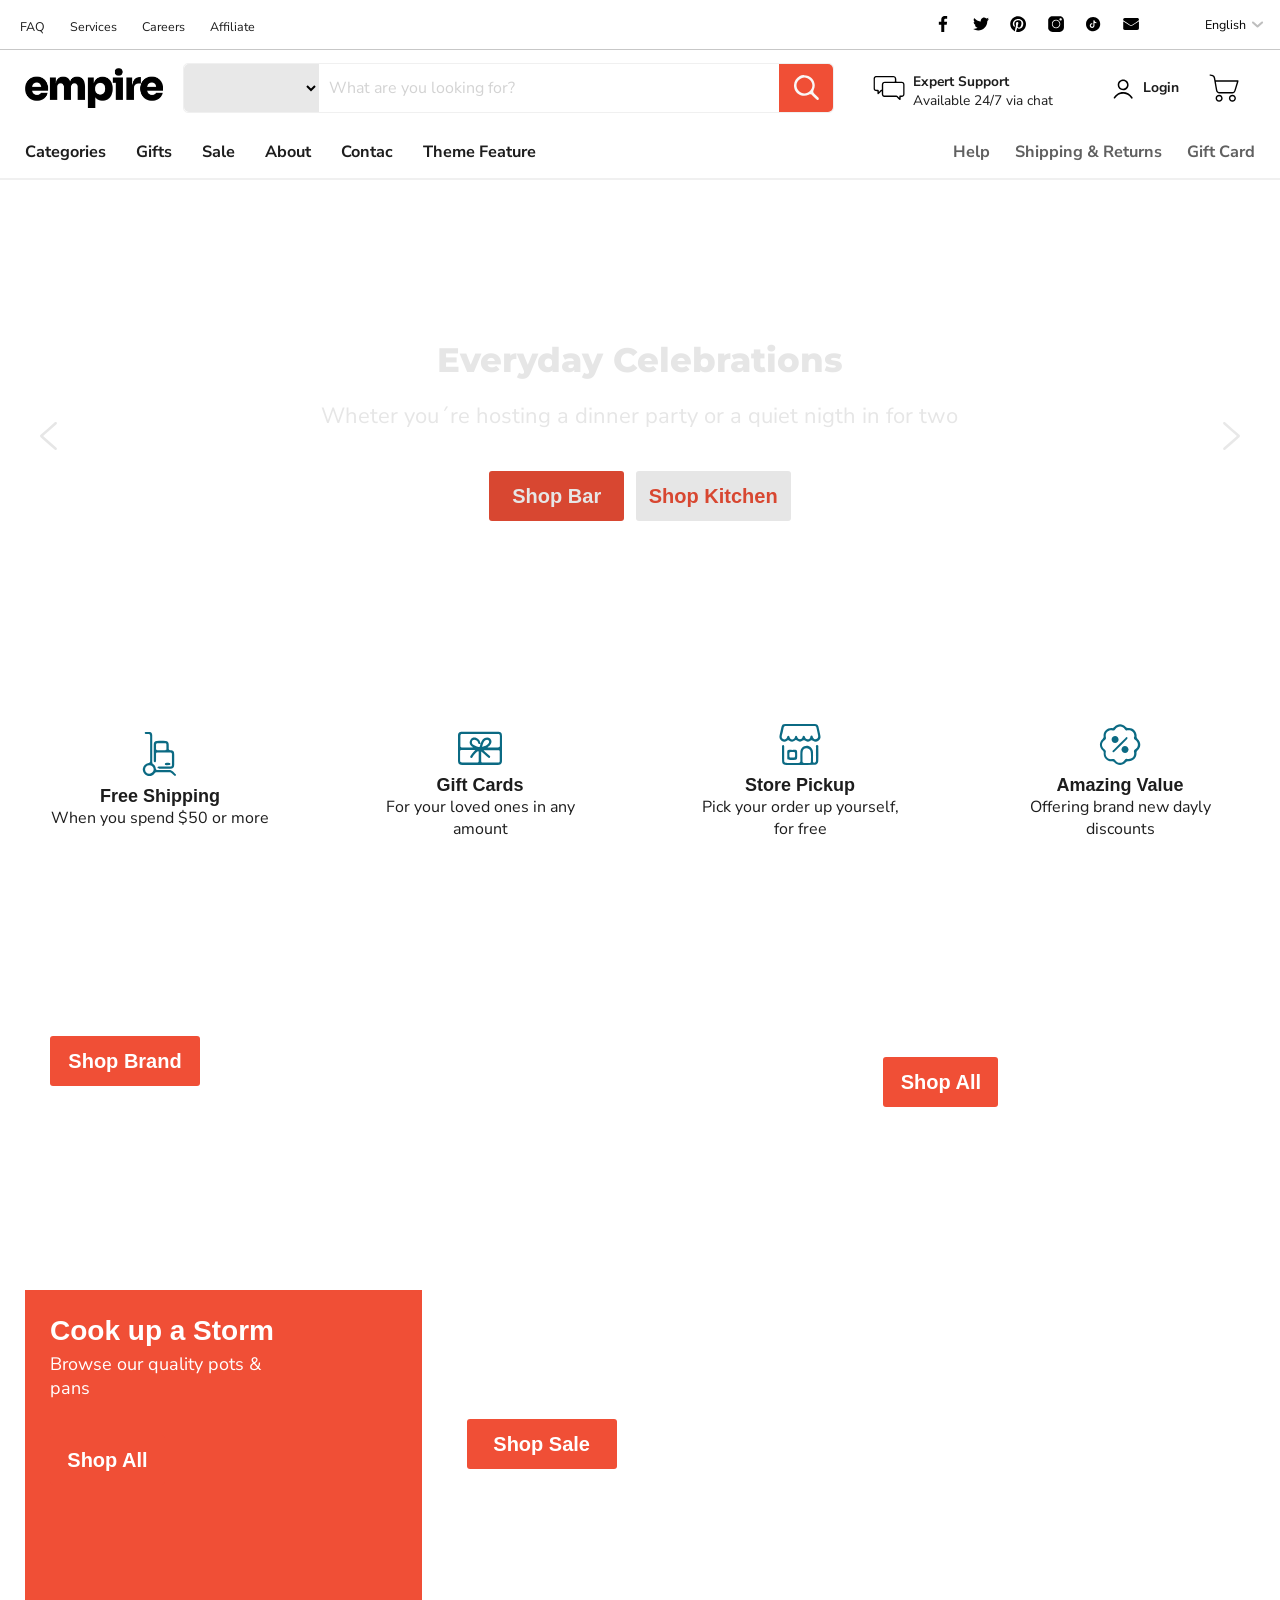
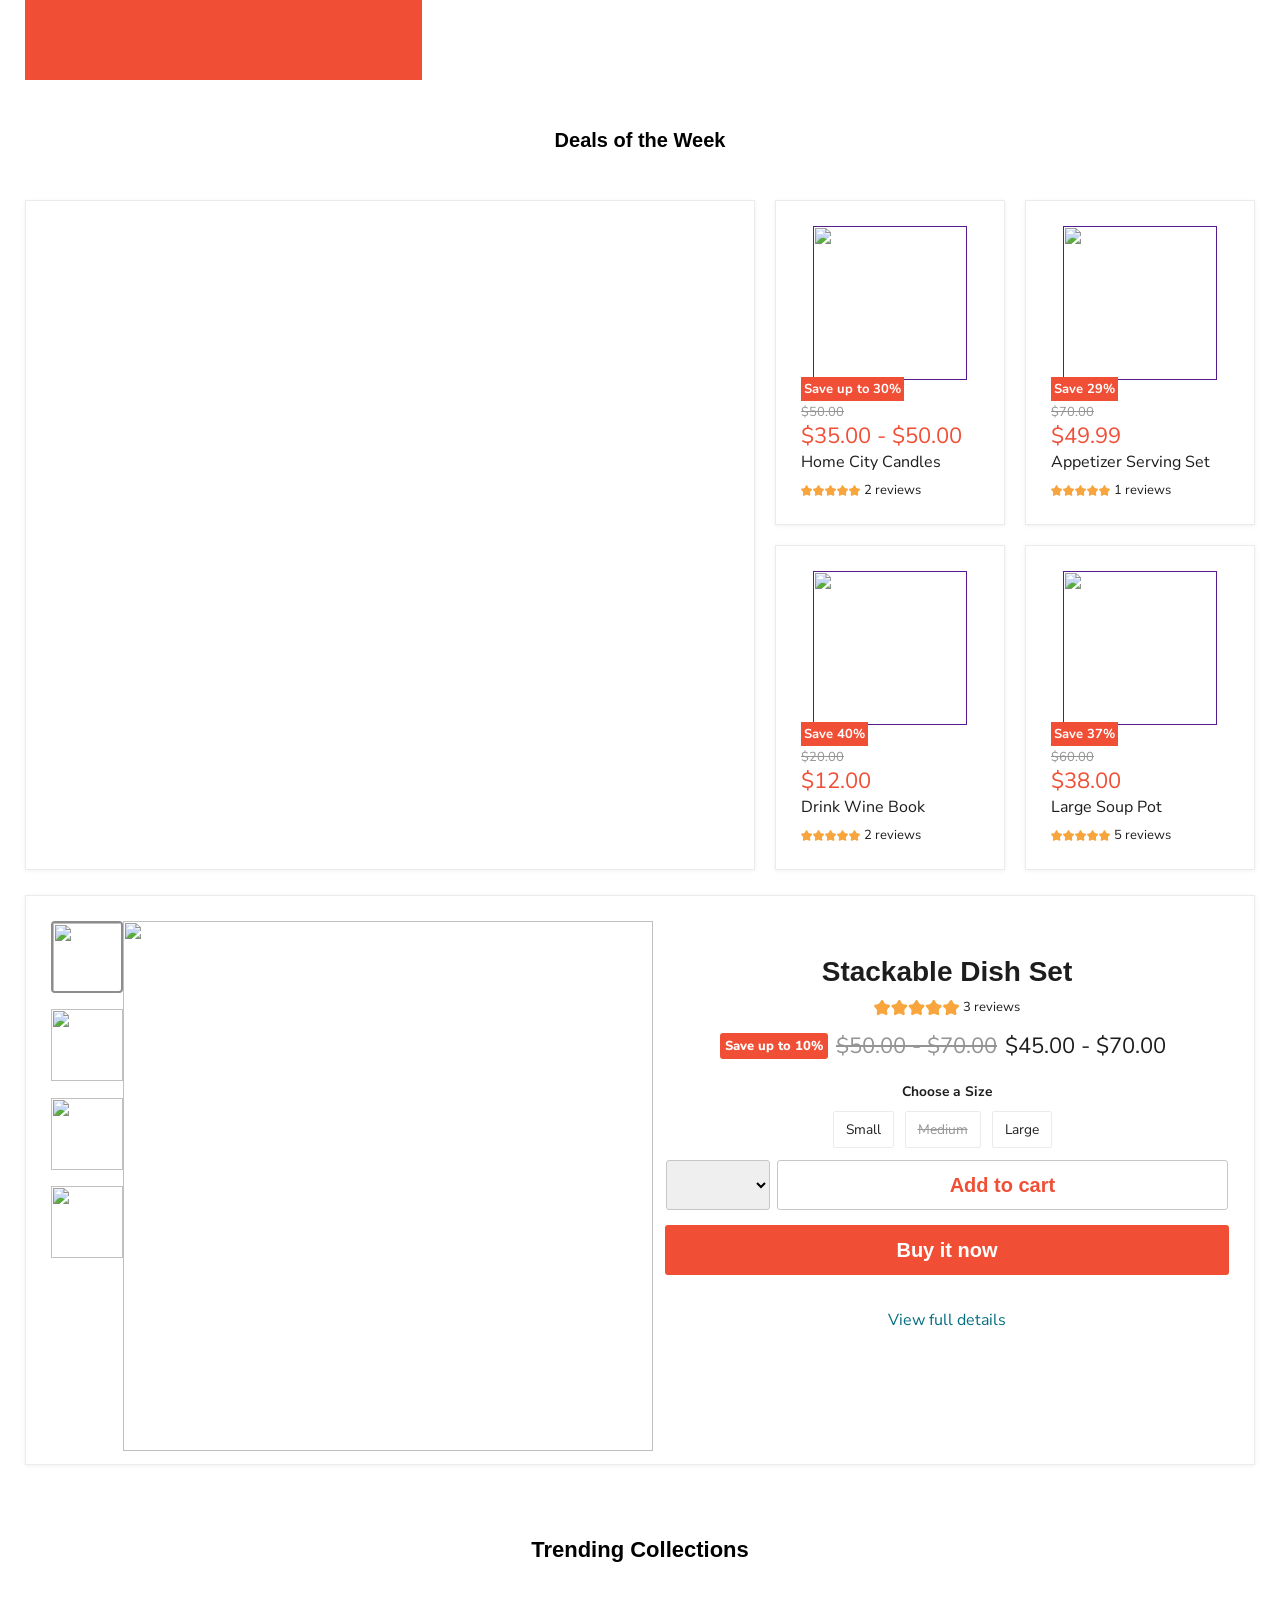
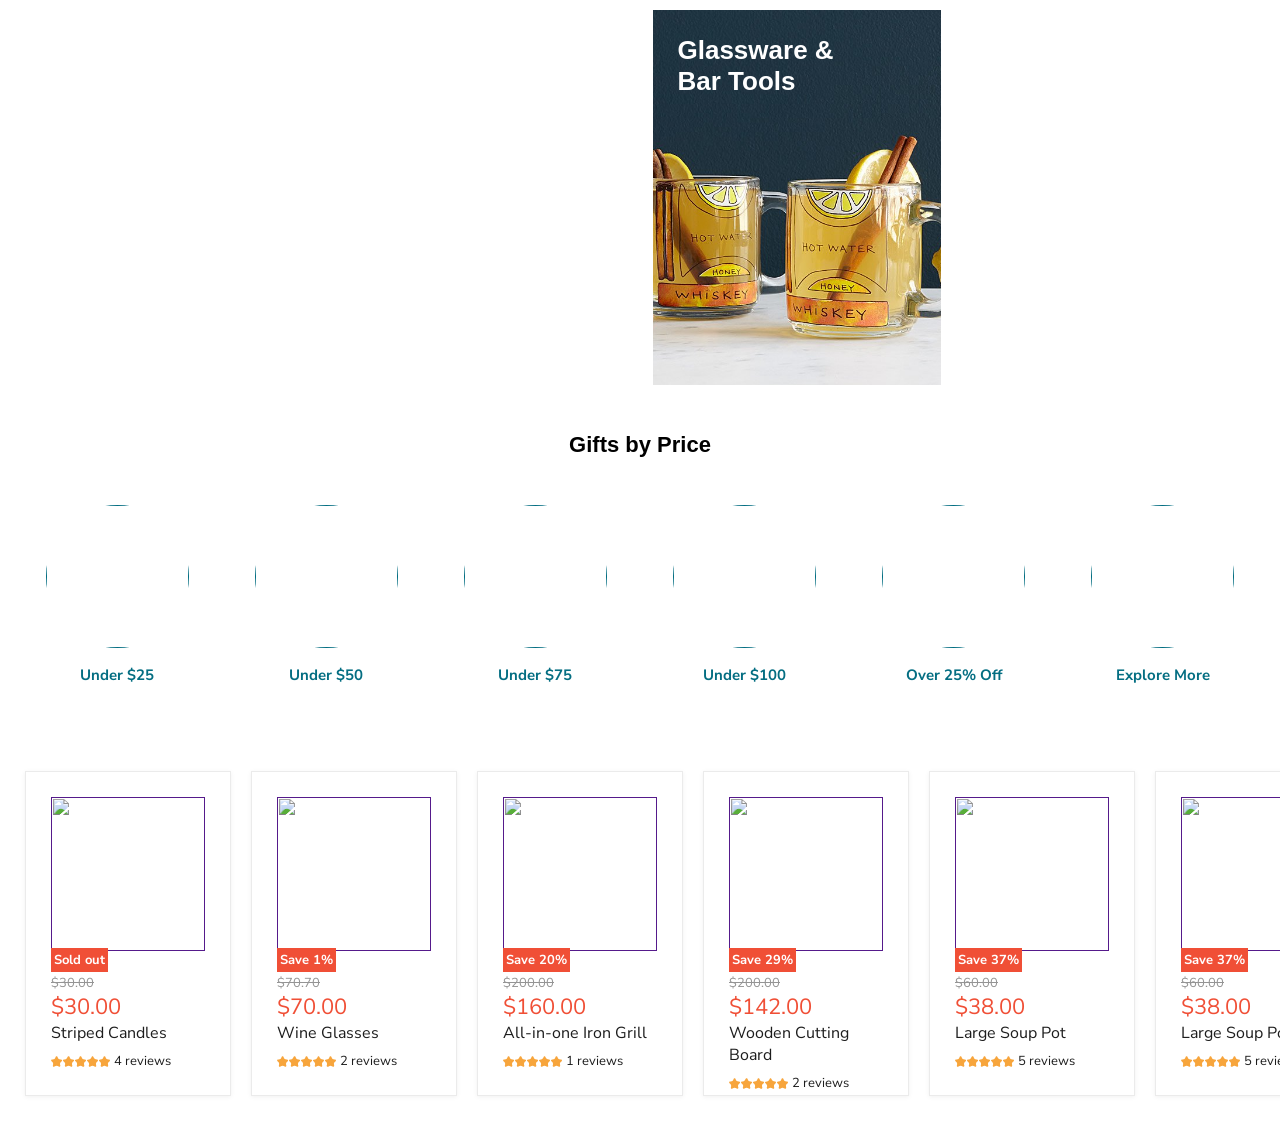
==== commit d061e0a4: "Deslizador" ====
--- a/index.html
+++ b/index.html
@@ -326,6 +326,128 @@
                 </a>
             </div>
         </section>
+        <section class="flickity_slider">
+            <div class="flickity_slider_container">
+                <a href="" class="candles_product">
+                    <div class="img_card_container">
+                        <img src="https://res.cloudinary.com/ddfzagwob/image/upload/v1673235319/empire/striped-dinner-candles-2_512x512_rz8w4k.jpg" alt="" class="product_card_img">
+                    </div>
+                    <span class="orange_button">Sold out</span>
+                    <p class="previous_price">$30.00</p>
+                    <p class="price_card">$30.00</p>
+                    <p class="name_product_card">Striped Candles</p>
+                    <div class="review_card_container">
+                        <img src="./Assets/estrellas_vectores.svg" alt="" class="star">
+                        <p class="review_card">4 reviews</p>
+                    </div>
+                </a>
+                <a href="" class="appetizer_product">
+                    <div class="img_card_container"> 
+                        <img src="https://res.cloudinary.com/ddfzagwob/image/upload/v1673235319/empire/Everything-in-Moderation-Wine-Glasses---Set-of-4-1_512x512_osa5wr.jpg" alt="" class="product_card_img">
+                    </div>
+                    <span class="orange_button">Save 1%</span>
+                    <p class="previous_price">$70.70</p>
+                    <p class="price_card">$70.00</p>
+                    <p class="name_product_card">Wine Glasses</p>
+                    <div class="review_card_container">
+                        <img src="./Assets/estrellas_vectores.svg" alt="" class="star" class="product_card_img">
+                        <p class="review_card">2 reviews</p>
+                    </div>
+                </a>
+                <a href="" class="winebook_product">
+                    <div class="img_card_container"> 
+                        <img src="https://res.cloudinary.com/ddfzagwob/image/upload/v1673235320/empire/cast-iron-grill-1_512x512_gllous.jpg" alt="" class="product_card_img">
+                    </div>
+                    <span class="orange_button">Save 20%</span>
+                    <p class="previous_price">$200.00</p>
+                    <p class="price_card">$160.00</p>
+                    <p class="name_product_card">All-in-one Iron Grill</p>
+                    <div class="review_card_container">
+                        <img src="./Assets/estrellas_vectores.svg" alt="" class="star">
+                        <p class="review_card">1 reviews</p>
+                    </div>
+                </a>
+                <a href="" class="souppot_product">
+                    <div class="img_card_container">
+                        <img src="https://res.cloudinary.com/ddfzagwob/image/upload/v1673235319/empire/Reclaimed-Wood-Cutting-Board-Bowl-1_37a3deca-9400-4239-bf68-cd95d65464f8_512x512_yb7d9a.jpg" alt="" class="product_card_img"> 
+                    </div>
+                    <span class="orange_button">Save 29%</span>
+                    <p class="previous_price">$200.00</p>
+                    <p class="price_card">$142.00</p>
+                    <p class="name_product_card">Wooden Cutting Board</p>
+                    <div class="review_card_container">
+                        <img src="./Assets/estrellas_vectores.svg" alt="" class="star">
+                        <p class="review_card">2 reviews</p>
+                    </div>
+                </a>
+                <a href="" class="souppot_product">
+                    <div class="img_card_container">
+                        <img src="https://res.cloudinary.com/ddfzagwob/image/upload/v1673132791/empire/soup-pot-1-1_512x512_mv3wyp.jpg" alt="" class="product_card_img"> 
+                    </div>
+                    <span class="orange_button">Save 37%</span>
+                    <p class="previous_price">$60.00</p>
+                    <p class="price_card">$38.00</p>
+                    <p class="name_product_card">Large Soup Pot</p>
+                    <div class="review_card_container">
+                        <img src="./Assets/estrellas_vectores.svg" alt="" class="star">
+                        <p class="review_card">5 reviews</p>
+                    </div>
+                </a>
+                <a href="" class="souppot_product">
+                    <div class="img_card_container">
+                        <img src="https://res.cloudinary.com/ddfzagwob/image/upload/v1673132791/empire/soup-pot-1-1_512x512_mv3wyp.jpg" alt="" class="product_card_img"> 
+                    </div>
+                    <span class="orange_button">Save 37%</span>
+                    <p class="previous_price">$60.00</p>
+                    <p class="price_card">$38.00</p>
+                    <p class="name_product_card">Large Soup Pot</p>
+                    <div class="review_card_container">
+                        <img src="./Assets/estrellas_vectores.svg" alt="" class="star">
+                        <p class="review_card">5 reviews</p>
+                    </div>
+                </a>
+                <a href="" class="souppot_product">
+                    <div class="img_card_container">
+                        <img src="https://res.cloudinary.com/ddfzagwob/image/upload/v1673132791/empire/soup-pot-1-1_512x512_mv3wyp.jpg" alt="" class="product_card_img"> 
+                    </div>
+                    <span class="orange_button">Save 37%</span>
+                    <p class="previous_price">$60.00</p>
+                    <p class="price_card">$38.00</p>
+                    <p class="name_product_card">Large Soup Pot</p>
+                    <div class="review_card_container">
+                        <img src="./Assets/estrellas_vectores.svg" alt="" class="star">
+                        <p class="review_card">5 reviews</p>
+                    </div>
+                </a>
+                <a href="" class="souppot_product">
+                    <div class="img_card_container">
+                        <img src="https://res.cloudinary.com/ddfzagwob/image/upload/v1673132791/empire/soup-pot-1-1_512x512_mv3wyp.jpg" alt="" class="product_card_img"> 
+                    </div>
+                    <span class="orange_button">Save 37%</span>
+                    <p class="previous_price">$60.00</p>
+                    <p class="price_card">$38.00</p>
+                    <p class="name_product_card">Large Soup Pot</p>
+                    <div class="review_card_container">
+                        <img src="./Assets/estrellas_vectores.svg" alt="" class="star">
+                        <p class="review_card">5 reviews</p>
+                    </div>
+                </a>
+                <a href="" class="souppot_product">
+                    <div class="img_card_container">
+                        <img src="https://res.cloudinary.com/ddfzagwob/image/upload/v1673132791/empire/soup-pot-1-1_512x512_mv3wyp.jpg" alt="" class="product_card_img"> 
+                    </div>
+                    <span class="orange_button">Save 37%</span>
+                    <p class="previous_price">$60.00</p>
+                    <p class="price_card">$38.00</p>
+                    <p class="name_product_card">Large Soup Pot</p>
+                    <div class="review_card_container">
+                        <img src="./Assets/estrellas_vectores.svg" alt="" class="star">
+                        <p class="review_card">5 reviews</p>
+                    </div>
+                </a>
+            </div>
+        </section>
+
     </main>
 </body>
 </html>
--- a/main.css
+++ b/main.css
@@ -823,6 +823,7 @@
     width: 100%;
     height: 306px;
     padding: 0 25px 0 25px;
+    margin-bottom: 50px; 
 }
 .gitfbyprice h2 {
     display: grid;
@@ -862,4 +863,124 @@
     font-family: "Nunito sans";
     font-weight: 700;
     justify-content: center;
+}
+
+
+main .flickity_slider {
+    position: relative;
+    display: flex;
+    width: 100%;
+    height: 385px;
+    padding: 0 25px;
+    align-items: center;
+    overflow-x: scroll;
+    overscroll-behavior-x: contain;
+    scroll-snap-type: x proximity;
+}
+main .flickity_slider h2 {
+    display: flex;
+    height: 120px;
+    font-family: sans-serif;
+    font-size: var(--20);
+    font-weight: 800;
+    justify-content: center;
+    align-items: center;
+}
+main .flickity_slider .flickity_slider_container {
+    display: flex;
+    width: 100%;
+    height: 325px;
+    gap: 20px;
+}
+.flickity_slider_container a {
+    text-decoration: none;
+    font-family: "Nunito sans", sans-serif;
+
+}
+
+.flickity_slider_container .candles_product {
+    border: 1px solid rgba(128,128,128,.16);
+    box-shadow: 0 1px 4px #8080801c;
+    padding: 25px;
+}
+.flickity_slider_container .appetizer_product {
+    border: 1px solid rgba(128,128,128,.16);
+    box-shadow: 0 1px 4px #8080801c;
+    padding: 25px;
+}
+.flickity_slider_container .winebook_product {
+    border: 1px solid rgba(128,128,128,.16);
+    box-shadow: 0 1px 4px #8080801c;
+    padding: 25px;
+}
+.flickity_slider_container .souppot_product {
+    border: 1px solid rgba(128,128,128,.16);
+    box-shadow: 0 1px 4px #8080801c;
+    padding: 25px;
+}
+.flickity_slider_container .clearance_collection p {
+    display: grid;
+    font-family: "Nunito sans";
+    font-size: 1.4rem;
+    color: var(--color-body);    
+    text-align: center;
+}
+.flickity_slider_container .clearance_collection h3 {
+    display: grid;
+    font-family: sans-serif;
+    font-weight: 900;
+    font-size: var(--22);
+    color: var(--color-body);
+    text-align: center;
+}
+.img_card_container {
+    display: grid;
+    justify-content: center;
+    align-items: center;
+}
+.product_card_img {
+    display: grid;
+    width: 154px;
+    height: 154px;
+    justify-content: center;
+}
+.flickity_slider_container a span {
+    font-size: var(--13);
+    padding: 3px;
+    border-radius: 0;
+    font-weight: 700;
+}
+.previous_price {
+    margin-top: 5px;
+    font-family: "Nunito sans" sans-serif;
+    color: #949494;
+    font-weight: 400;
+    font-size: var(--13);
+    text-decoration: line-through;
+}
+.flickity_slider_container .price_card {
+    font-family: "Nunito sans" sans-serif;
+    color: var(--color-botton-price);
+    font-weight: 400;
+    font-size: var(--22);
+}
+.flickity_slider_container .name_product_card {
+    font-family: "Nunito sans", sans-serif;
+    color: var(--color-body-text);
+    font-weight: 400;
+    font-size: var(--16);
+}
+.review_card_container {
+    display: flex;
+    margin-top: 8px;
+    align-items: center;
+}
+.flickity_slider_container a div .review_card {
+    margin: 0 0 0 4px;
+    color: #1d1d1d;
+    font-size: var(--13);
+    font-family: "Nunito sans", sans-serif;
+}
+.star {
+    height: 11px;
 }
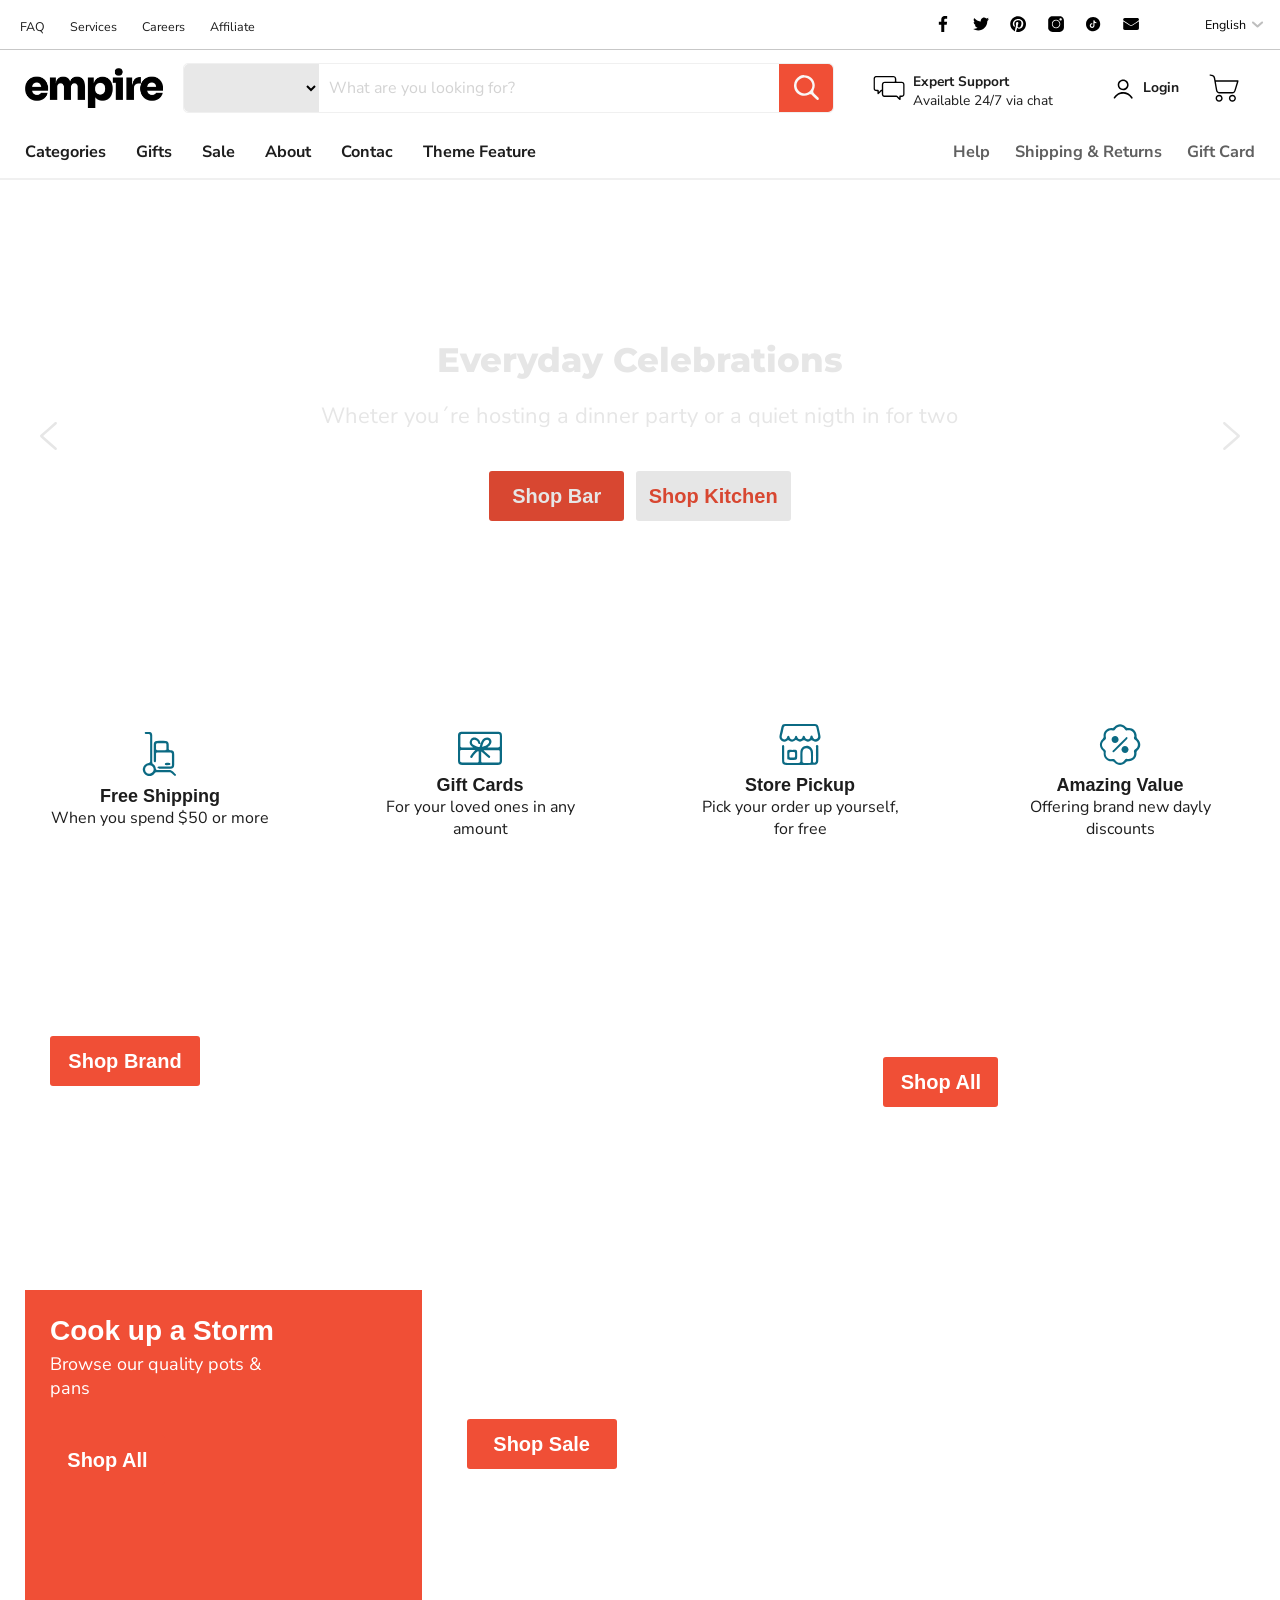
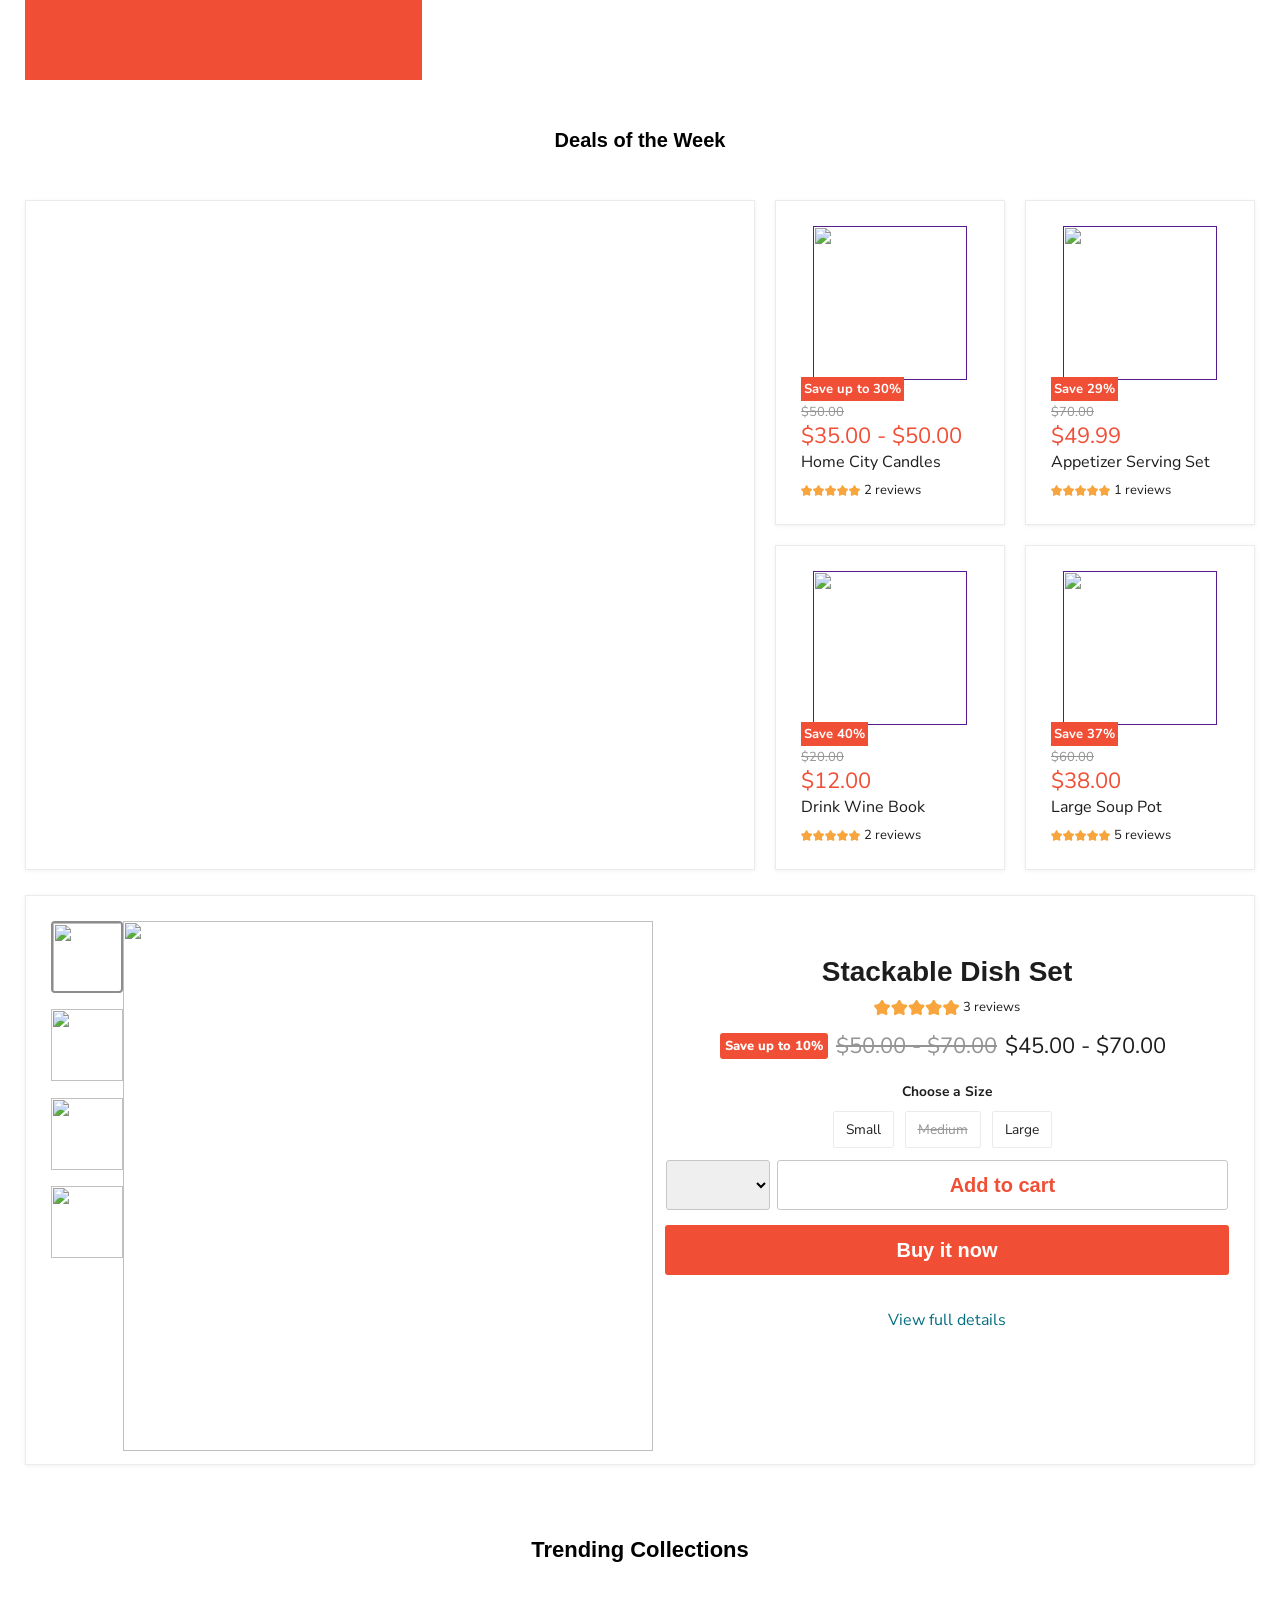
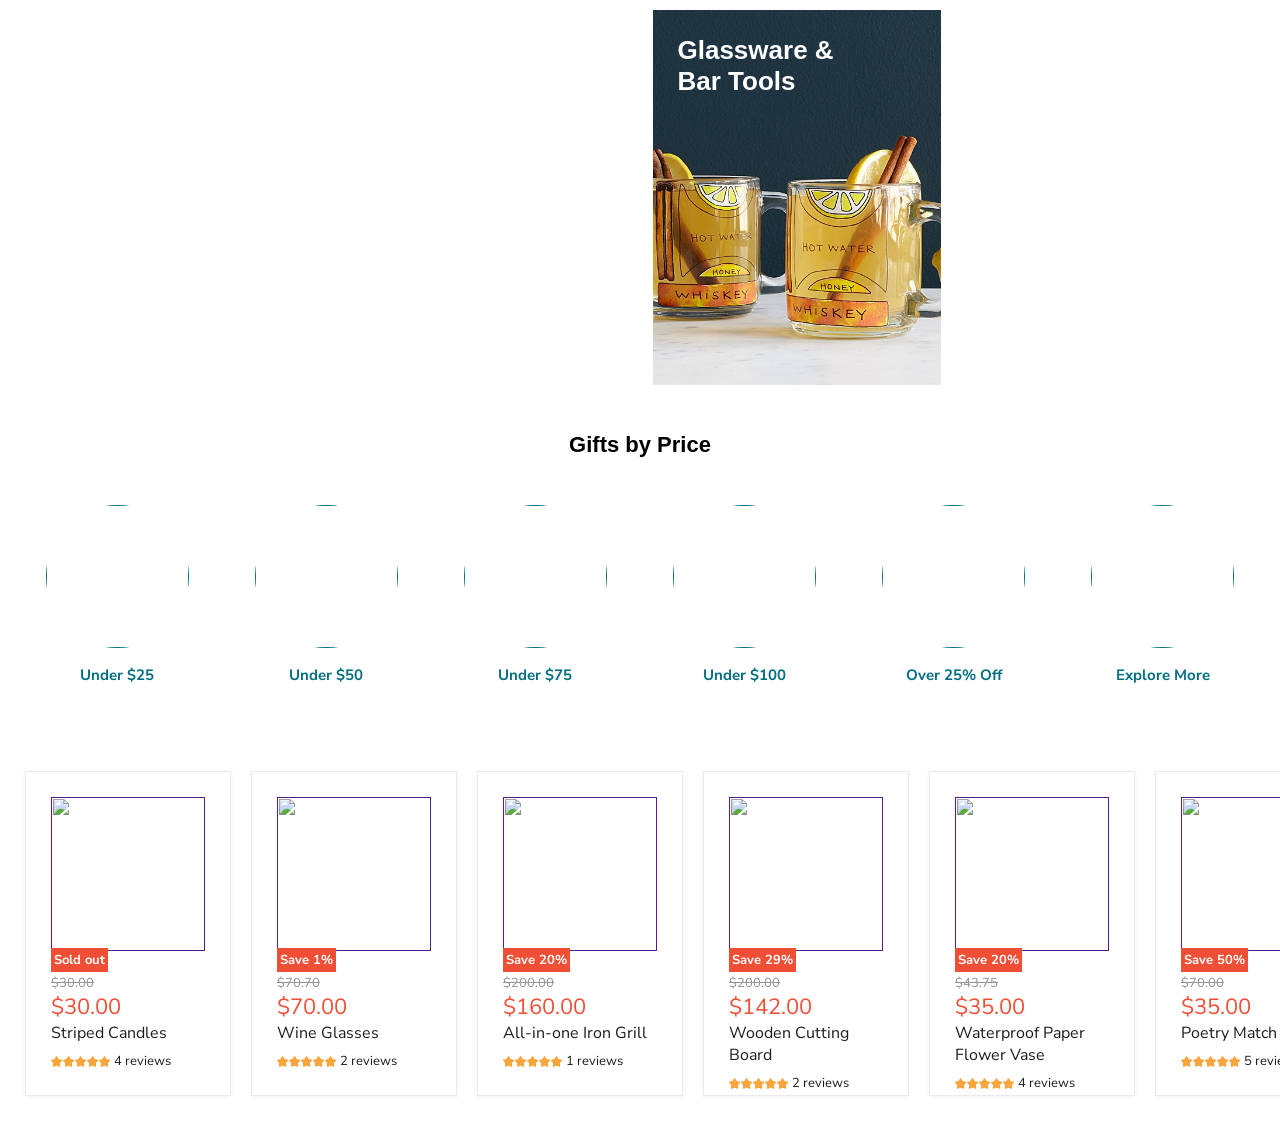
==== commit 87fe0750: "Tarjetas deslizantes c/descuentos" ====
--- a/index.html
+++ b/index.html
@@ -382,12 +382,25 @@
                 </a>
                 <a href="" class="souppot_product">
                     <div class="img_card_container">
-                        <img src="https://res.cloudinary.com/ddfzagwob/image/upload/v1673132791/empire/soup-pot-1-1_512x512_mv3wyp.jpg" alt="" class="product_card_img"> 
-                    </div>
-                    <span class="orange_button">Save 37%</span>
-                    <p class="previous_price">$60.00</p>
-                    <p class="price_card">$38.00</p>
-                    <p class="name_product_card">Large Soup Pot</p>
+                        <img src="https://res.cloudinary.com/ddfzagwob/image/upload/v1673235320/empire/waterproof-paper-vase-1_512x512_jighzh.jpg" alt="" class="product_card_img"> 
+                    </div>
+                    <span class="orange_button">Save 20%</span>
+                    <p class="previous_price">$43.75</p>
+                    <p class="price_card">$35.00</p>
+                    <p class="name_product_card">Waterproof Paper Flower Vase</p>
+                    <div class="review_card_container">
+                        <img src="./Assets/estrellas_vectores.svg" alt="" class="star">
+                        <p class="review_card">4 reviews</p>
+                    </div>
+                </a>
+                <a href="" class="souppot_product">
+                    <div class="img_card_container">
+                        <img src="https://res.cloudinary.com/ddfzagwob/image/upload/v1673235319/empire/Poetry_Match_Striker_1_512x512_gt3rvw.jpg" alt="" class="product_card_img"> 
+                    </div>
+                    <span class="orange_button">Save 50%</span>
+                    <p class="previous_price">$70.00</p>
+                    <p class="price_card">$35.00</p>
+                    <p class="name_product_card">Poetry Match Striker</p>
                     <div class="review_card_container">
                         <img src="./Assets/estrellas_vectores.svg" alt="" class="star">
                         <p class="review_card">5 reviews</p>
@@ -395,12 +408,12 @@
                 </a>
                 <a href="" class="souppot_product">
                     <div class="img_card_container">
-                        <img src="https://res.cloudinary.com/ddfzagwob/image/upload/v1673132791/empire/soup-pot-1-1_512x512_mv3wyp.jpg" alt="" class="product_card_img"> 
-                    </div>
-                    <span class="orange_button">Save 37%</span>
-                    <p class="previous_price">$60.00</p>
-                    <p class="price_card">$38.00</p>
-                    <p class="name_product_card">Large Soup Pot</p>
+                        <img src="https://res.cloudinary.com/ddfzagwob/image/upload/v1673235320/empire/personal-pizza-maker-1_512x512_weggue.jpg" alt="" class="product_card_img"> 
+                    </div>
+                    <span class="orange_button">Save 20%</span>
+                    <p class="previous_price">$62.50</p>
+                    <p class="price_card">$50.00</p>
+                    <p class="name_product_card">Grilled Personal Pizza Maker</p>
                     <div class="review_card_container">
                         <img src="./Assets/estrellas_vectores.svg" alt="" class="star">
                         <p class="review_card">5 reviews</p>
@@ -408,12 +421,12 @@
                 </a>
                 <a href="" class="souppot_product">
                     <div class="img_card_container">
-                        <img src="https://res.cloudinary.com/ddfzagwob/image/upload/v1673132791/empire/soup-pot-1-1_512x512_mv3wyp.jpg" alt="" class="product_card_img"> 
-                    </div>
-                    <span class="orange_button">Save 37%</span>
-                    <p class="previous_price">$60.00</p>
-                    <p class="price_card">$38.00</p>
-                    <p class="name_product_card">Large Soup Pot</p>
+                        <img src="https://res.cloudinary.com/ddfzagwob/image/upload/v1673235320/empire/zero-1_512x512_qkuw2x.jpg" alt="" class="product_card_img"> 
+                    </div>
+                    <span class="orange_button">Save 25%</span>
+                    <p class="previous_price">$40.00</p>
+                    <p class="price_card">$30.00</p>
+                    <p class="name_product_card">Zero Waste Cookbook</p>
                     <div class="review_card_container">
                         <img src="./Assets/estrellas_vectores.svg" alt="" class="star">
                         <p class="review_card">5 reviews</p>
@@ -421,25 +434,12 @@
                 </a>
                 <a href="" class="souppot_product">
                     <div class="img_card_container">
-                        <img src="https://res.cloudinary.com/ddfzagwob/image/upload/v1673132791/empire/soup-pot-1-1_512x512_mv3wyp.jpg" alt="" class="product_card_img"> 
-                    </div>
-                    <span class="orange_button">Save 37%</span>
-                    <p class="previous_price">$60.00</p>
-                    <p class="price_card">$38.00</p>
-                    <p class="name_product_card">Large Soup Pot</p>
-                    <div class="review_card_container">
-                        <img src="./Assets/estrellas_vectores.svg" alt="" class="star">
-                        <p class="review_card">5 reviews</p>
-                    </div>
-                </a>
-                <a href="" class="souppot_product">
-                    <div class="img_card_container">
-                        <img src="https://res.cloudinary.com/ddfzagwob/image/upload/v1673132791/empire/soup-pot-1-1_512x512_mv3wyp.jpg" alt="" class="product_card_img"> 
-                    </div>
-                    <span class="orange_button">Save 37%</span>
-                    <p class="previous_price">$60.00</p>
-                    <p class="price_card">$38.00</p>
-                    <p class="name_product_card">Large Soup Pot</p>
+                        <img src="https://res.cloudinary.com/ddfzagwob/image/upload/v1673235319/empire/Ceramic-Cactus-Orange-Juicer-1_512x512_fxgp1x.jpg" alt="" class="product_card_img"> 
+                    </div>
+                    <span class="orange_button">Save 25%</span>
+                    <p class="previous_price">$53.33.00</p>
+                    <p class="price_card">$40.00</p>
+                    <p class="name_product_card">Cactus Juicer</p>
                     <div class="review_card_container">
                         <img src="./Assets/estrellas_vectores.svg" alt="" class="star">
                         <p class="review_card">5 reviews</p>
--- a/main.css
+++ b/main.css
@@ -864,8 +864,6 @@
     font-weight: 700;
     justify-content: center;
 }
-
-
 main .flickity_slider {
     position: relative;
     display: flex;
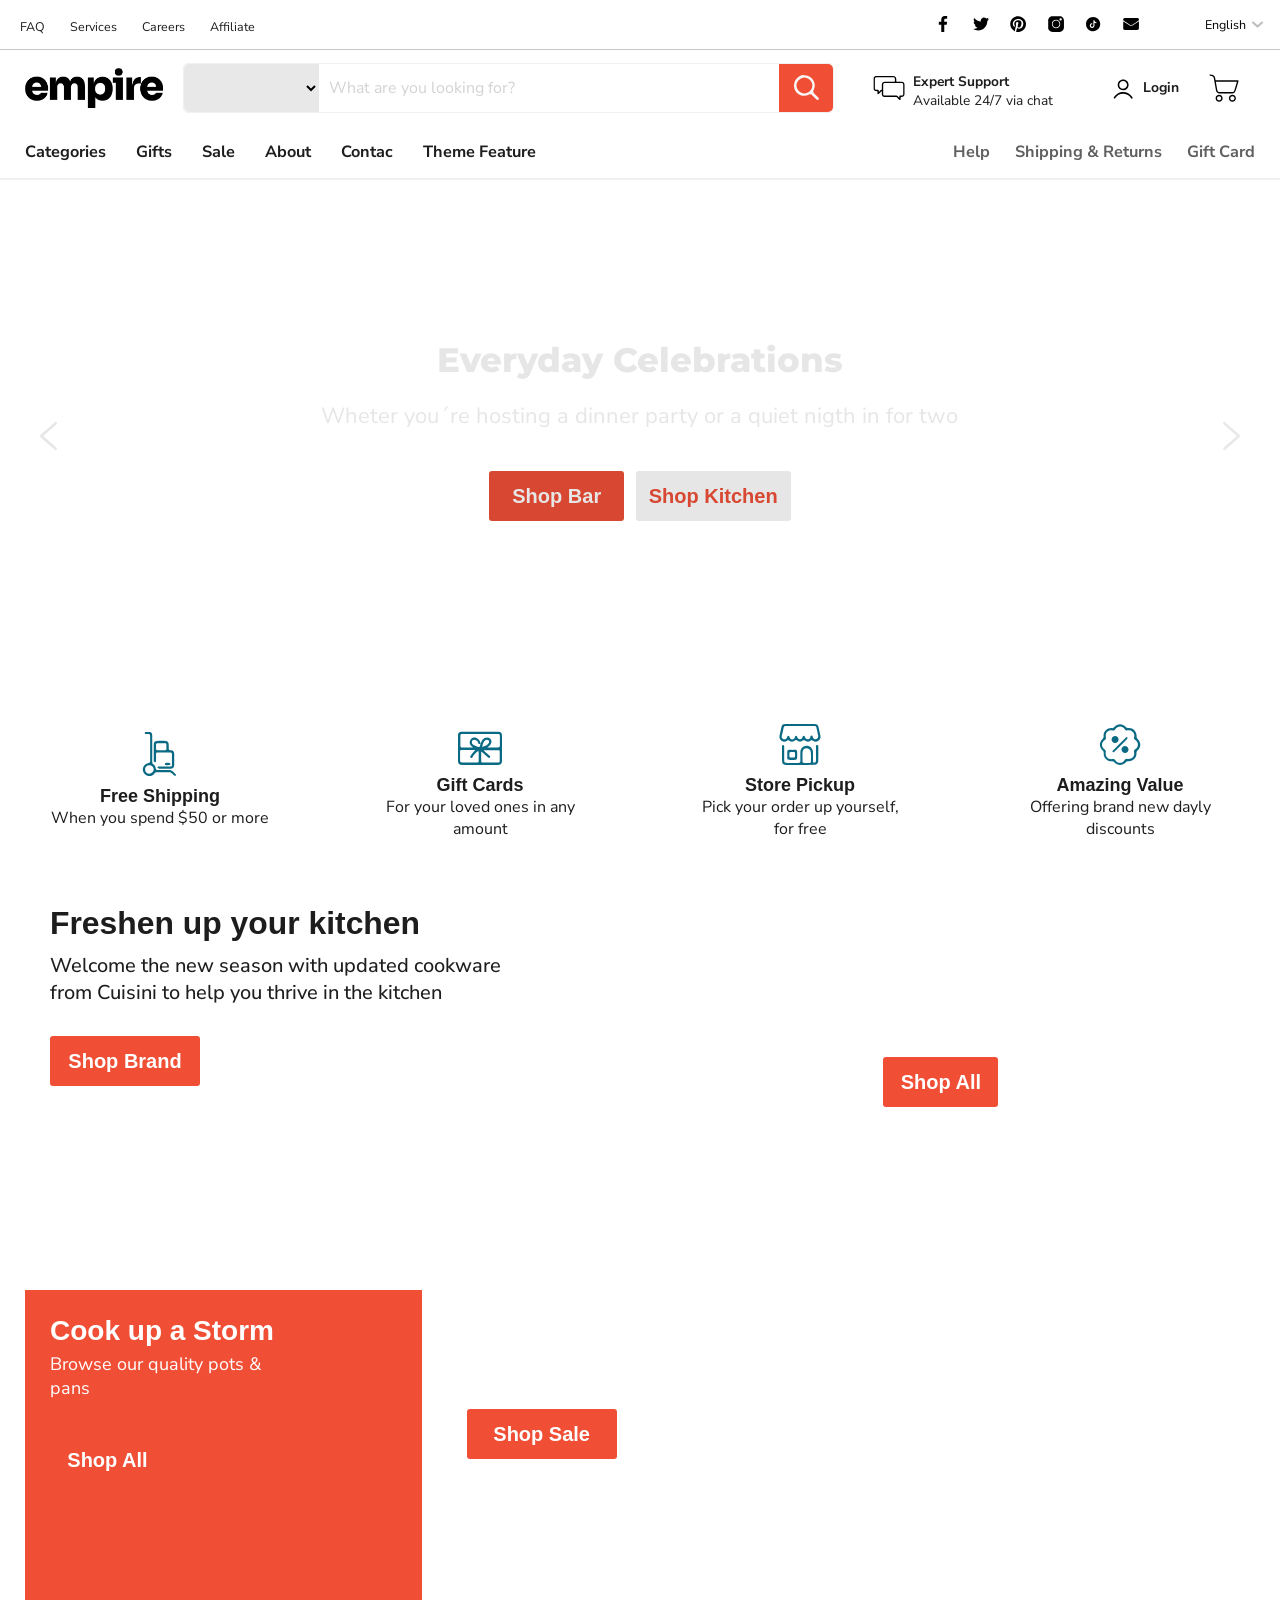
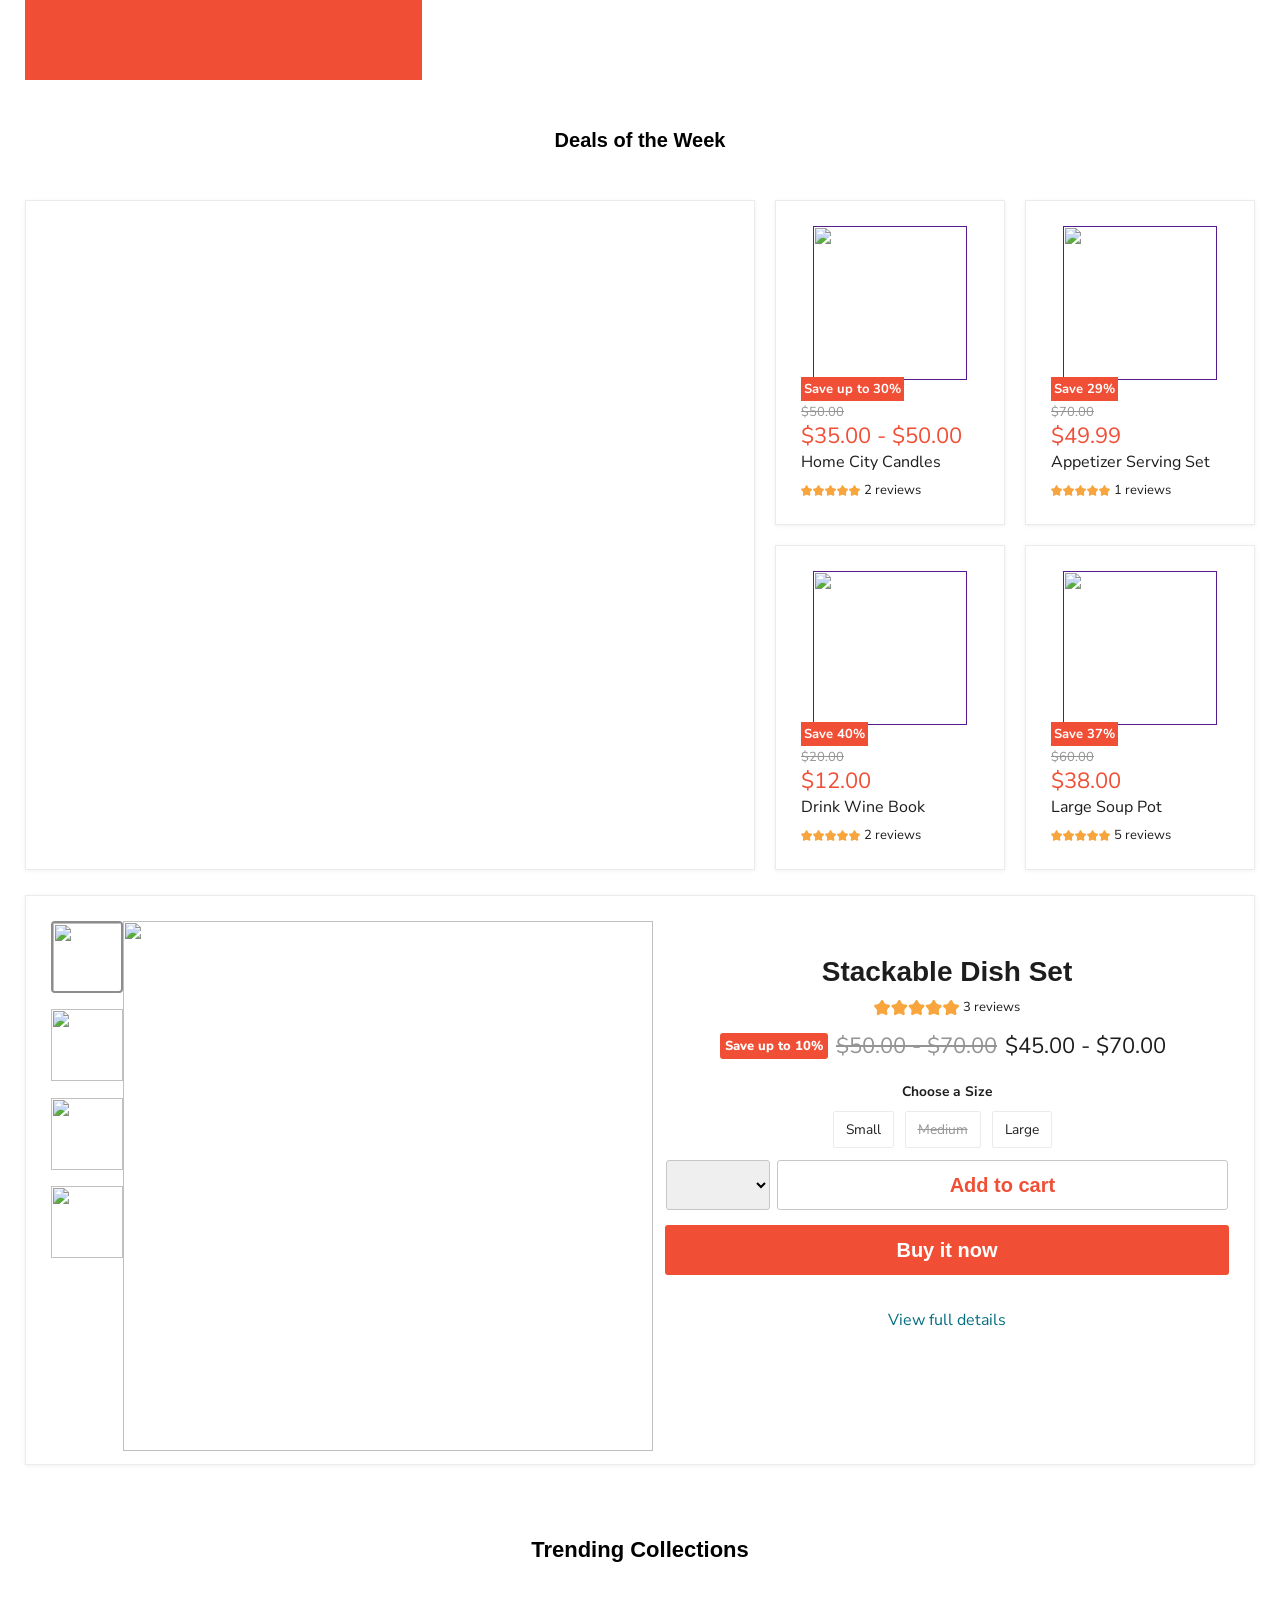
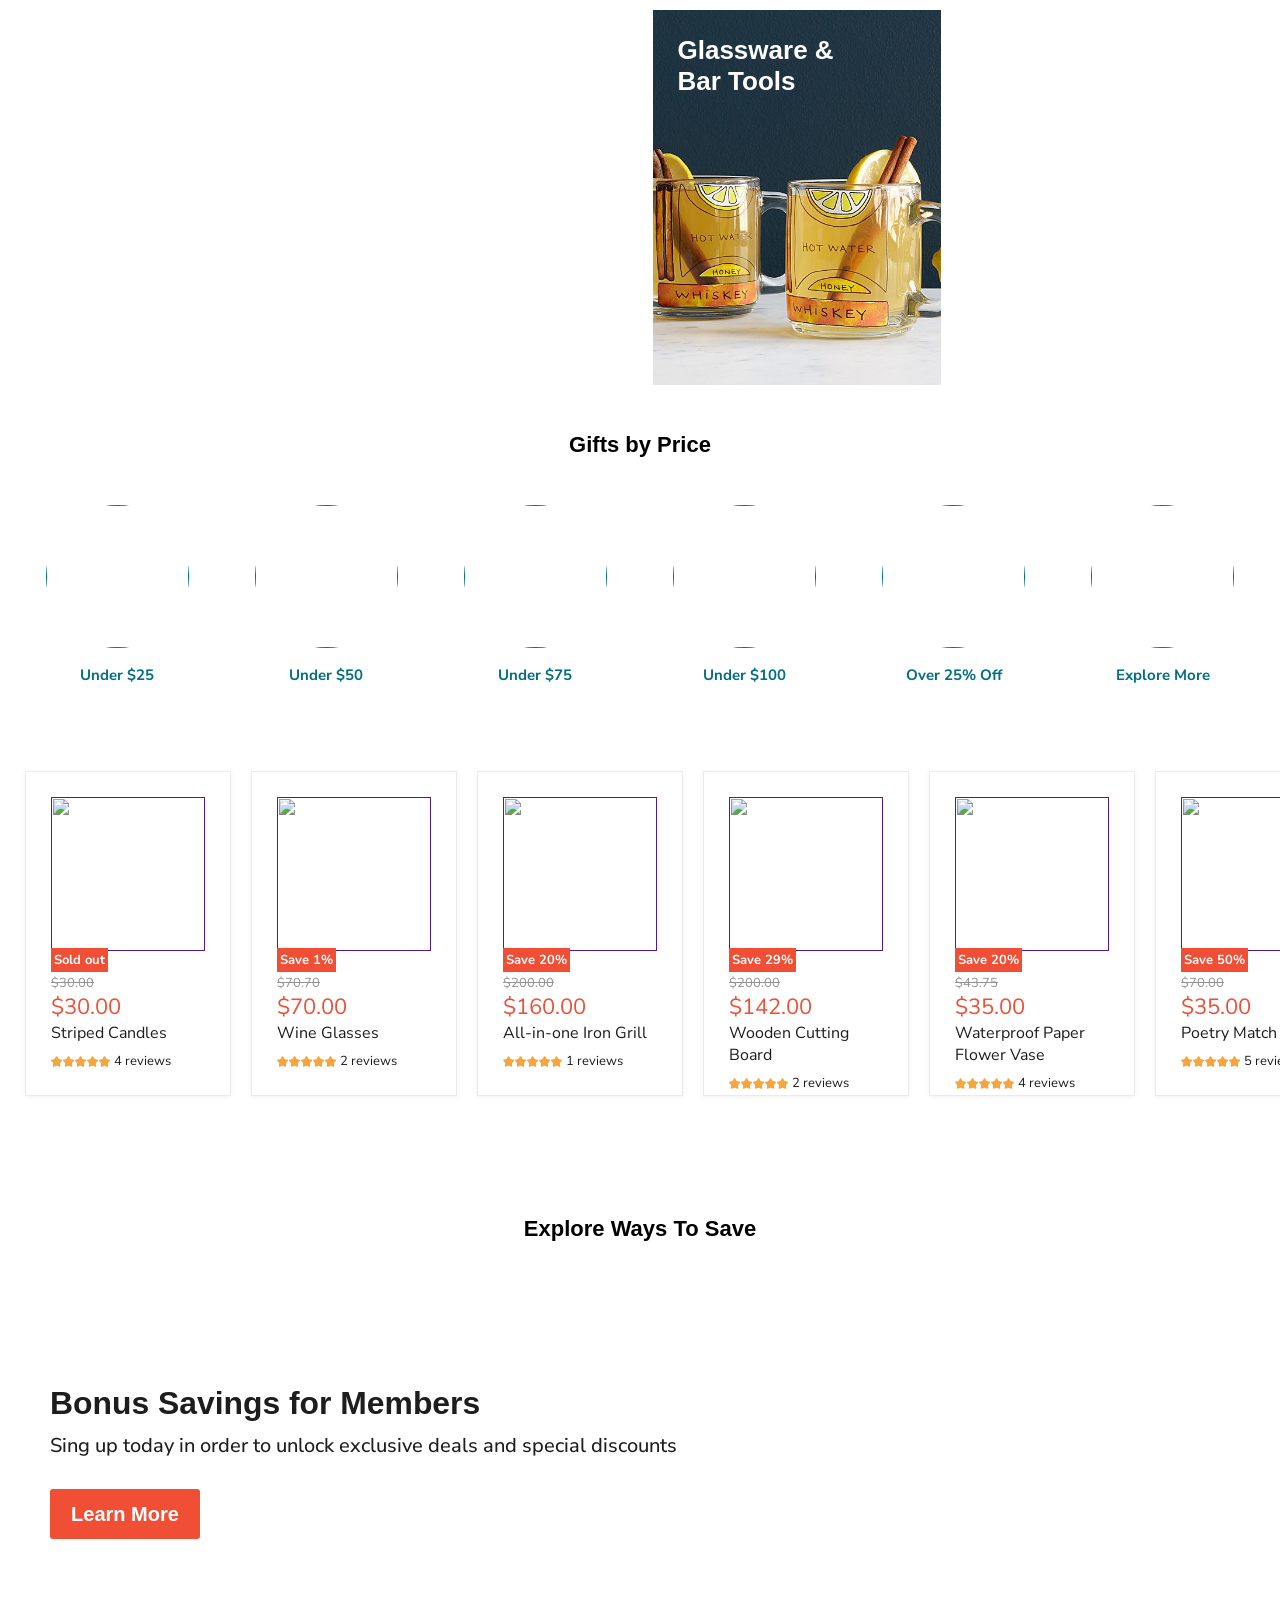
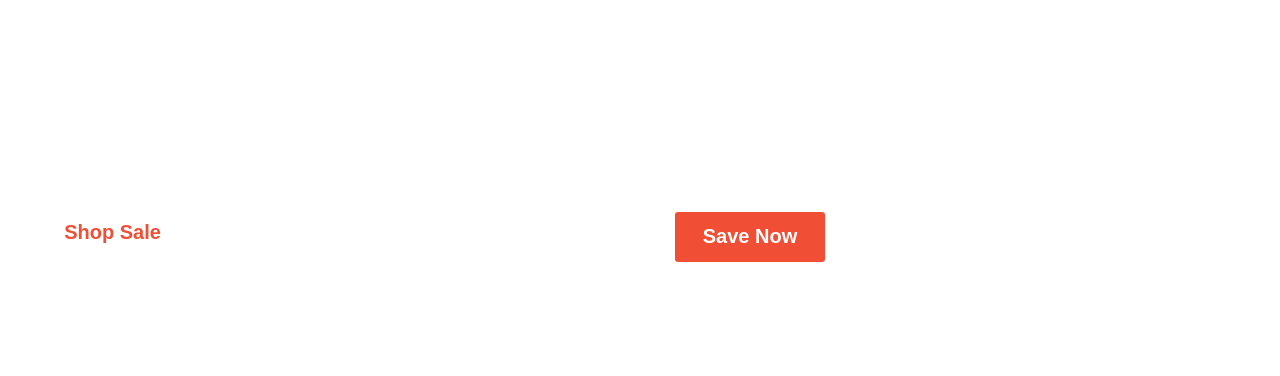
==== commit 5c53733d: "promo grid container" ====
--- a/index.html
+++ b/index.html
@@ -447,6 +447,32 @@
                 </a>
             </div>
         </section>
+        <section class="promo_grid">
+            <h2 id="h2">Explore Ways To Save</h2>
+            <div class="promo_grid_container">
+                <a href="" class="Cuisine_mosaic">
+                    <div>
+                        <h2>Bonus Savings for Members</h2>
+                        <p>Sing up today in order to unlock exclusive deals and special discounts</p>
+                        <button class="orange_button">Learn More</button>
+                    </div>
+                </a>
+                <a href="" class="Pots_mosaic">
+                    <div>
+                        <h2>Wharehouse Sale</h2>
+                        <p>Our most anticipated sale of<br>discontinued items has finally arrived! <br>Whiles supplies last.</p>
+                        <button class="white_button">Shop Sale</button>
+                    </div>
+                </a>
+                <a href="" class="saleitems_mosaic">
+                    <div>
+                        <h2>Open box deal</h2>
+                        <p>They return,  your reward! Starting <br>today, shop the new exclusive products for<br>less.</p>
+                        <button class="orange_button">Save Now</button>
+                    </div>
+                </a>
+            </div>
+        </section>
 
     </main>
 </body>
--- a/main.css
+++ b/main.css
@@ -981,4 +981,101 @@
 }
 .star {
     height: 11px;
-}+}
+
+
+main .promo_grid {
+    position: relative;
+    display: grid;
+    width: 100%;
+    height: 800px;
+    padding: 0 25px;
+    margin: 25px 0 25px 0;
+
+}
+main .promo_grid .promo_grid_container{
+    display: grid;
+    width: 100%;
+    height: 100%;
+    grid-template-columns: 1fr 1fr 1fr 1fr;
+    grid-template-rows: 1fr 1fr;
+    gap: 20px;
+}
+.promo_grid_container .Cuisine_mosaic{
+    height: 100%;
+    grid-area: 1 / 1 / 2 / 5;
+    background-image: url("https://res.cloudinary.com/ddfzagwob/image/upload/v1673815300/empire/mugs-1-promo-long-1_7ab7687d-8177-465e-a545-5959be7e5750_1350x381_m4et4c.jpg");
+    background-position: center;
+    background-repeat: no-repeat;
+    background-size: cover;
+    padding: 25px;
+    align-content: center;
+}
+
+.promo_grid_container .Pots_mosaic {
+    height: 85%;
+    grid-area: 2 / 1 / 3 / 3;
+    background-image: url("https://res.cloudinary.com/ddfzagwob/image/upload/v1673819537/empire/warehouse-sale-1-edit_b4323ceb-b011-4b8a-bc99-3c2b77034d6e_1350x610_eqmqiq.jpg");
+    background-position: center;
+    background-repeat: no-repeat;
+    background-size: cover;
+    padding: 25px;
+}
+.promo_grid_container .saleitems_mosaic {
+    height: 85%;
+    grid-area: 2 / 3 / 3 / 5;
+    background-image: url("https://res.cloudinary.com/ddfzagwob/image/upload/v1673819537/empire/Box-Mockup-Banner_1350x580_fzc2p7.jpg");
+    background-position: center;
+    background-repeat: no-repeat;
+    background-size: cover;
+    padding: 25px;
+}
+.promo_grid_container a {
+    text-decoration: none;
+    color: var(--color-body-text);
+    padding: 25px;
+}
+.Cuisine_mosaic h2 {
+    font-family: sans-serif;
+    font-size: var(--31);
+    font-weight: 800;
+    color: var(--color-body-text);
+    margin-bottom: 10px;
+}
+.saleitems_mosaic h2, .Pots_mosaic h2 {
+    font-family: sans-serif;
+    font-size: var(--28);
+    font-weight: 800;
+    color: var(--color-body);
+    margin-bottom: 5px;
+}
+.Cuisine_mosaic p {
+    font-family: "Nunito sans", sans-serif;
+    font-size: var(--20);
+    font-weight: 500;
+    color: #1E1E1E;
+    margin-bottom: 30px;
+}
+.Oficce_mosaic p, .Pots_mosaic p {
+    font-family: "Nunito sans", sans-serif;
+    font-size: var(--18);
+    font-weight: 400;
+    color: var(--color-body);
+    margin-bottom: 35px;
+}
+.Cuisine_mosaic button, .saleitems_mosaic button {
+    width: 150px;
+    font-weight: 600;
+}
+.Oficce_mosaic button, .Pots_mosaic button {
+    width: 115px;
+    font-weight: 600;
+}
+#h2 {
+    display: grid;
+    font-family: sans-serif;
+    font-weight: 900;
+    font-size: var(--22);
+    justify-content: center;
+    align-items: center;
+} 
